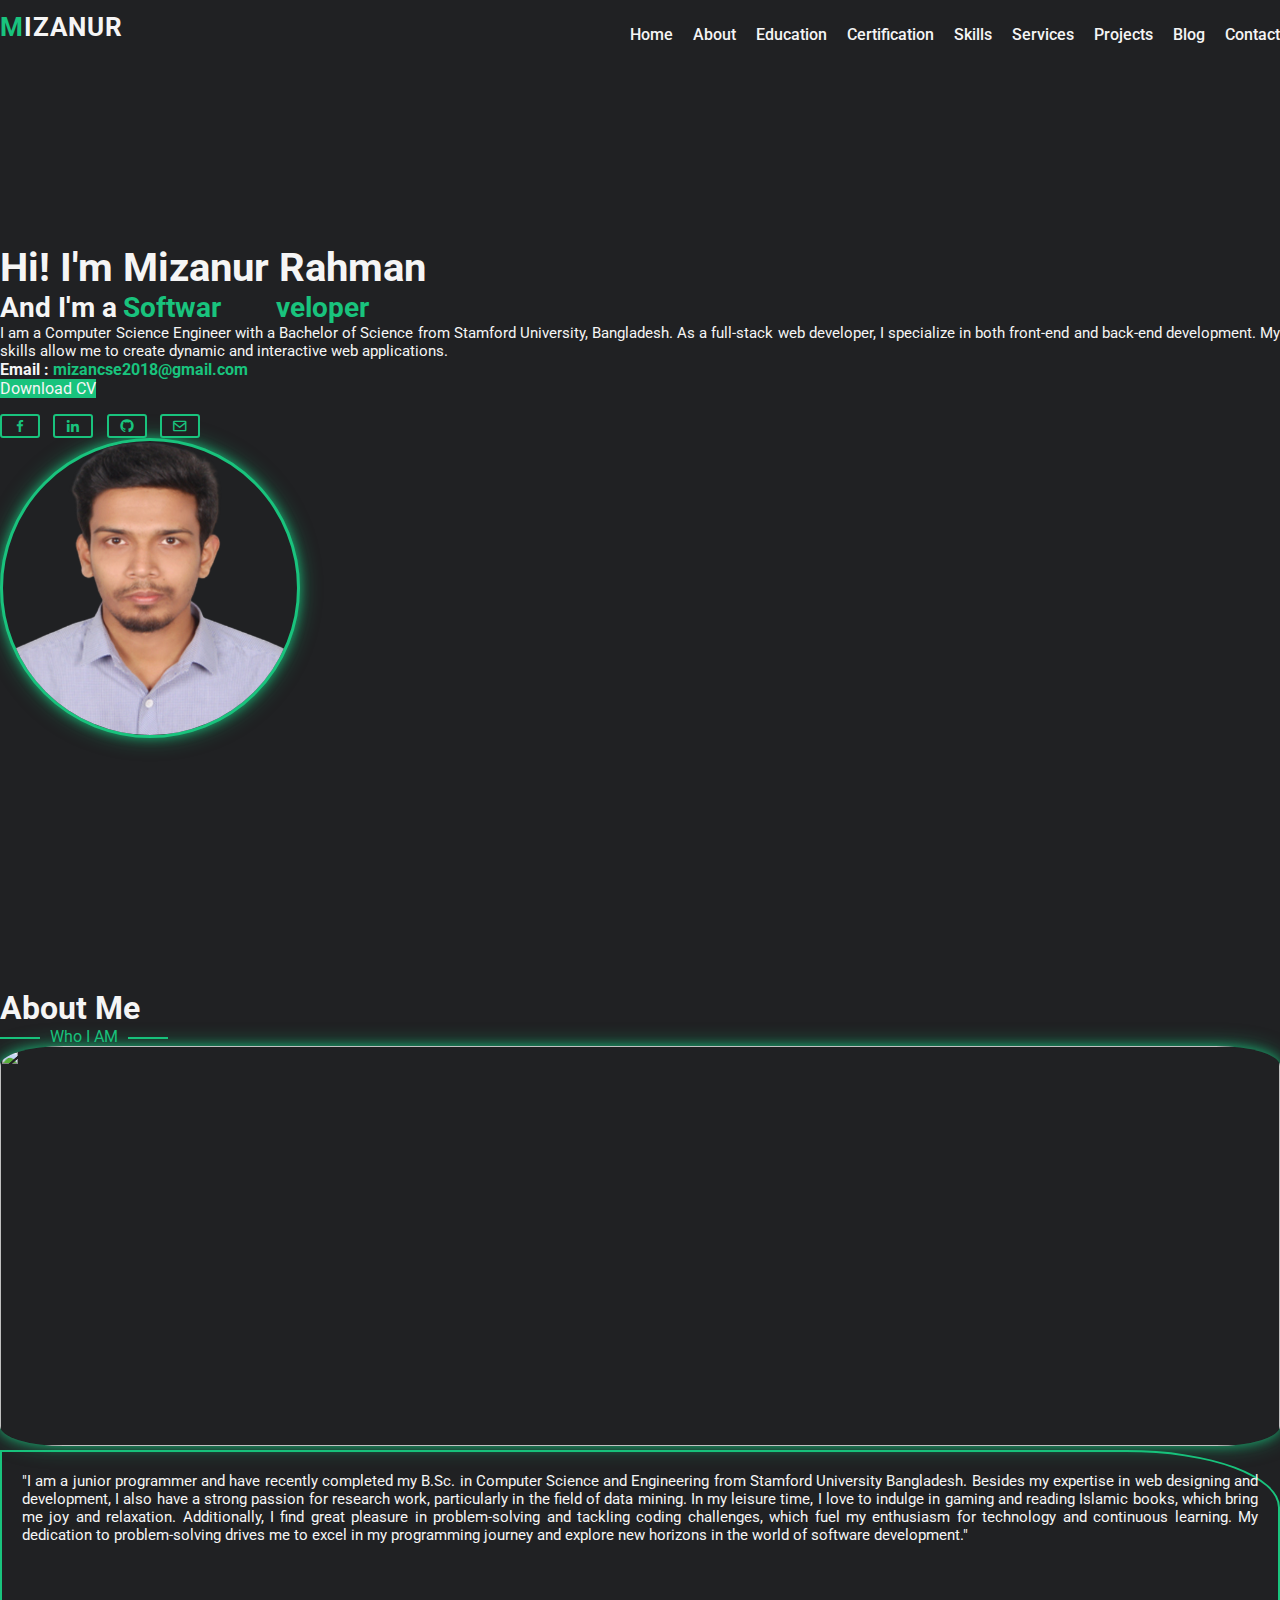
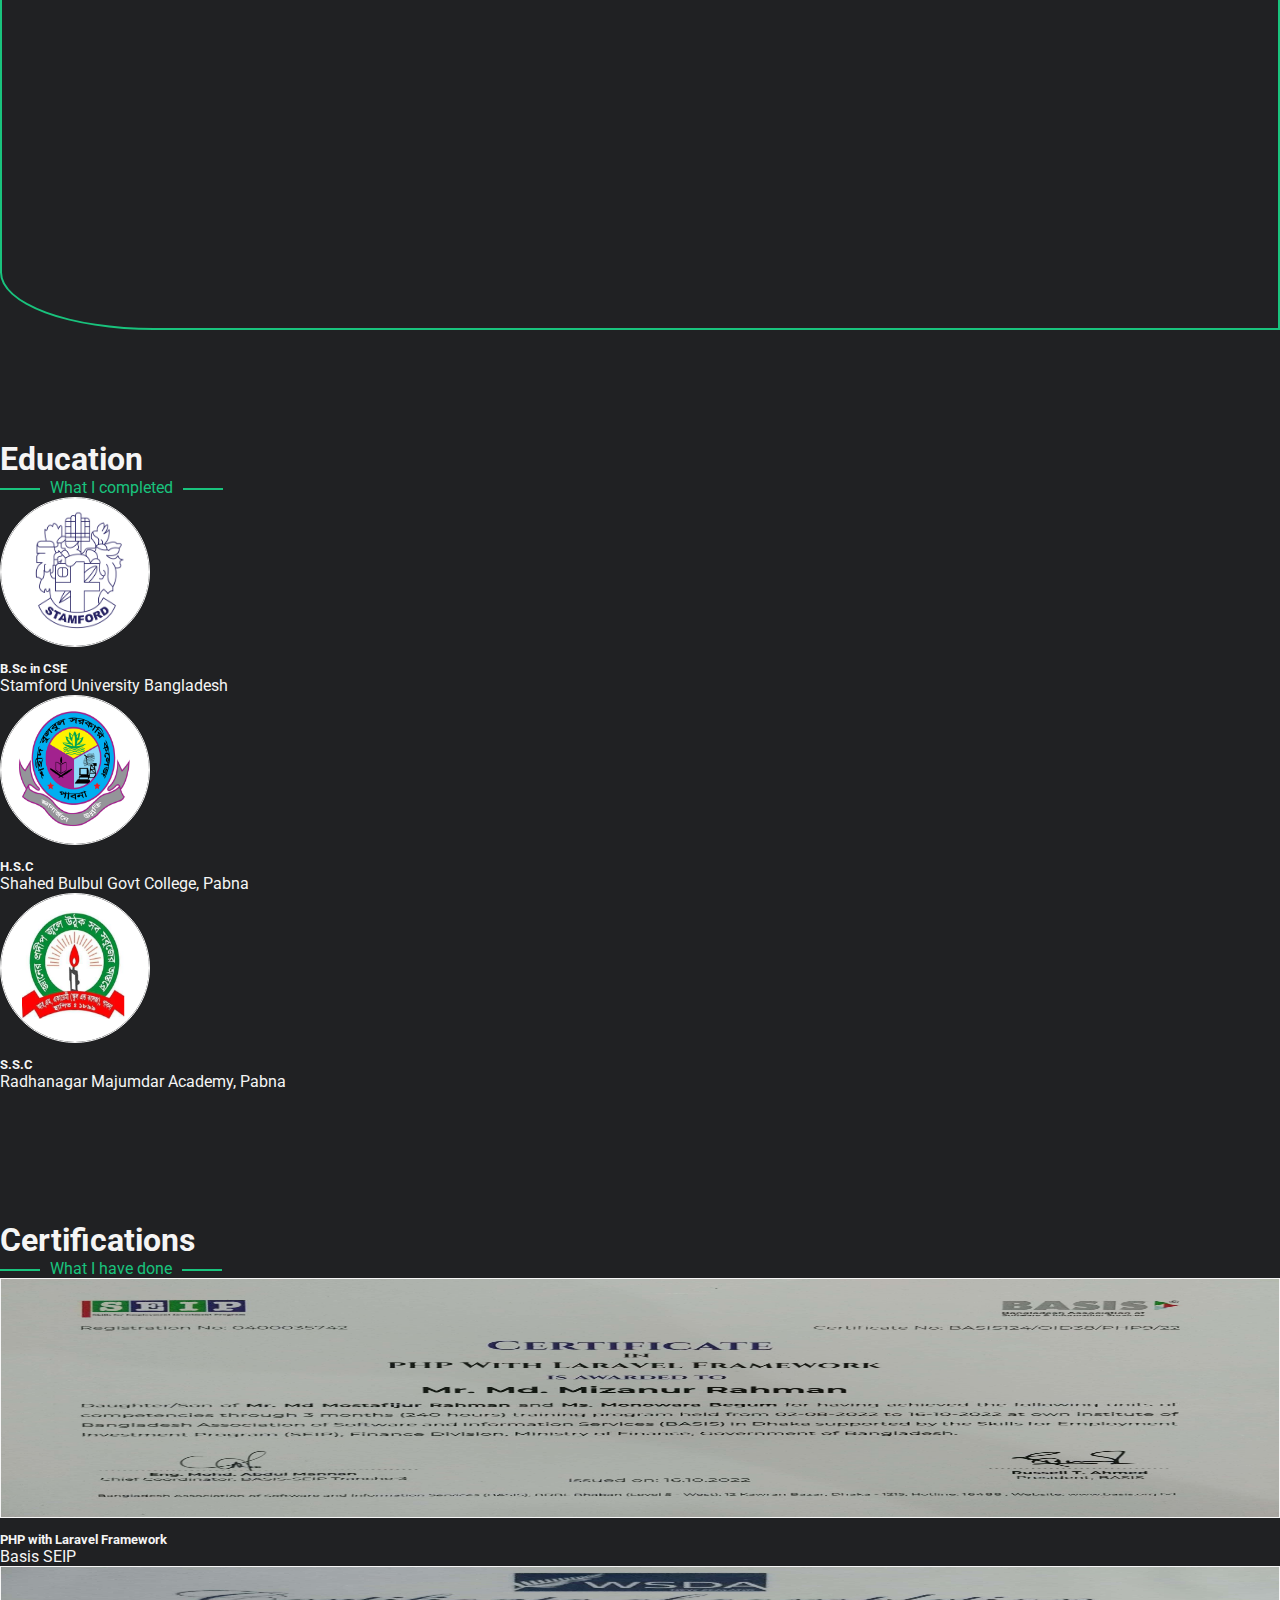
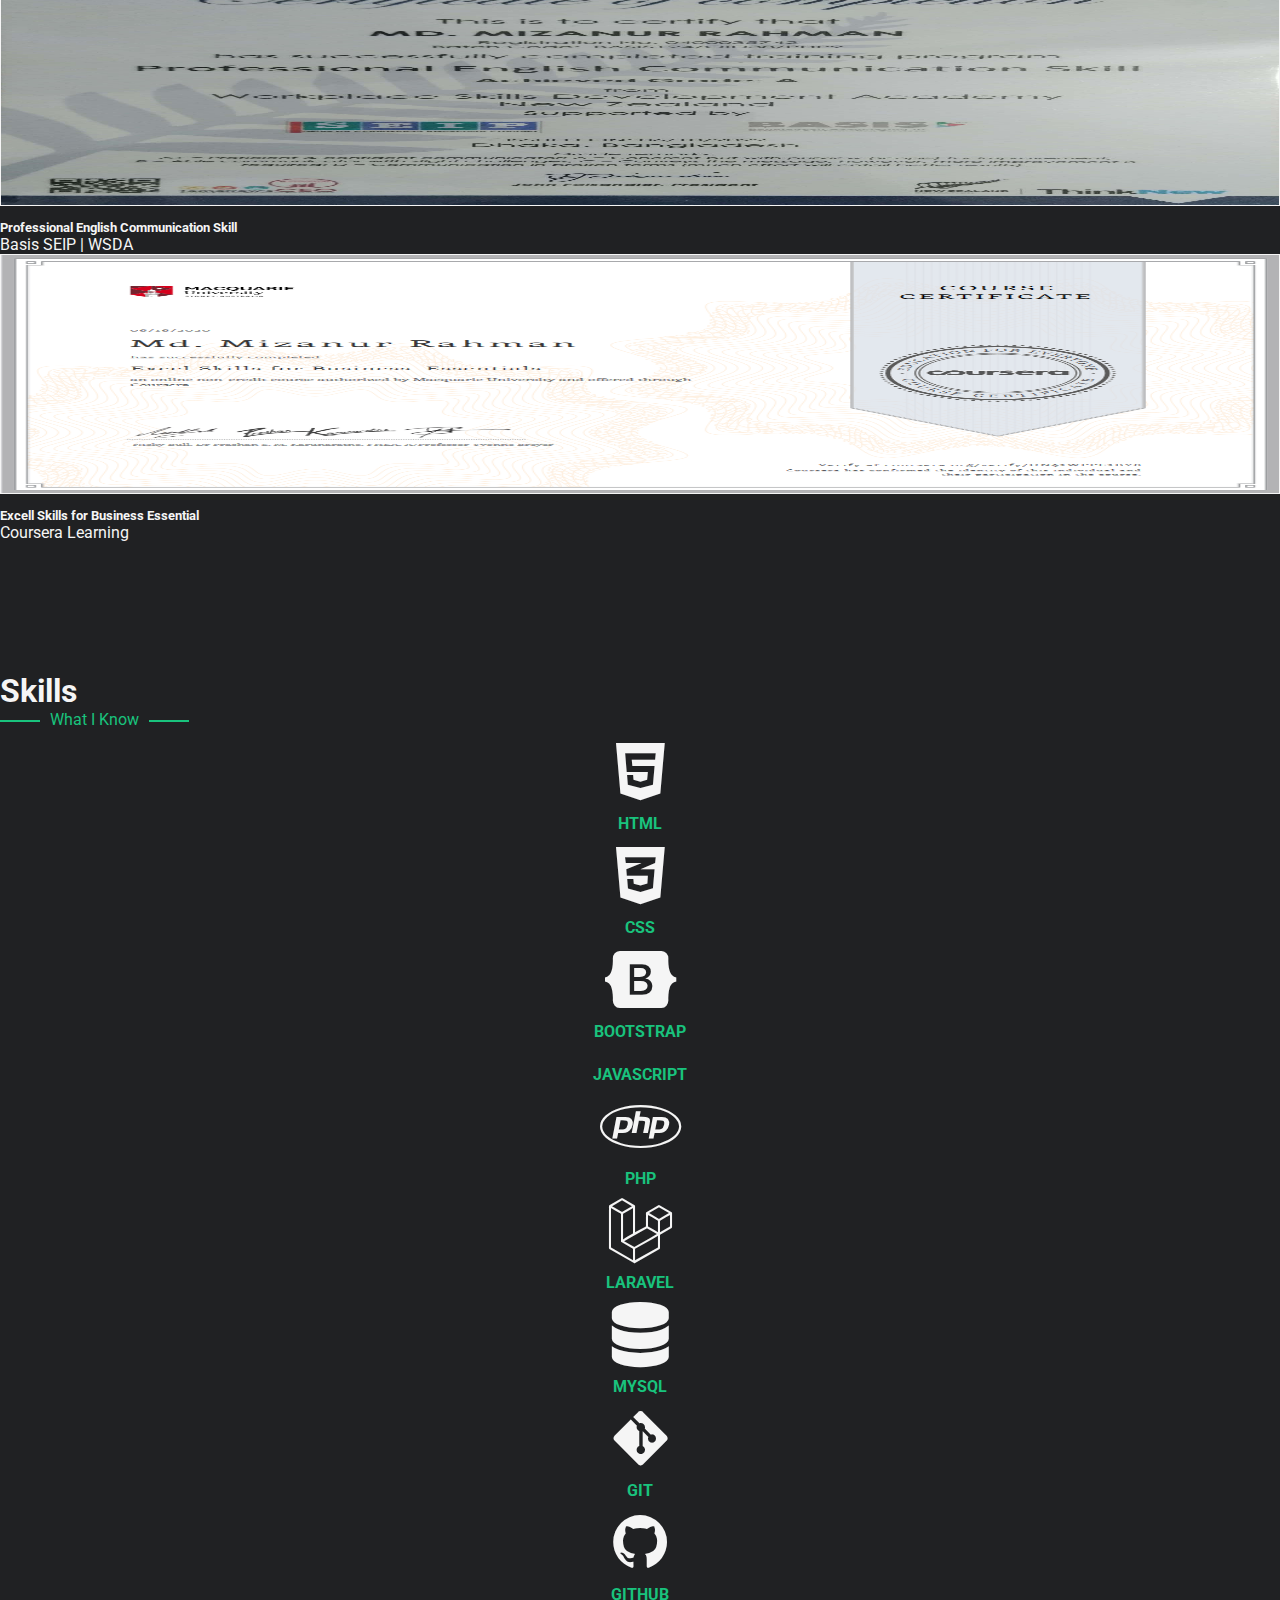
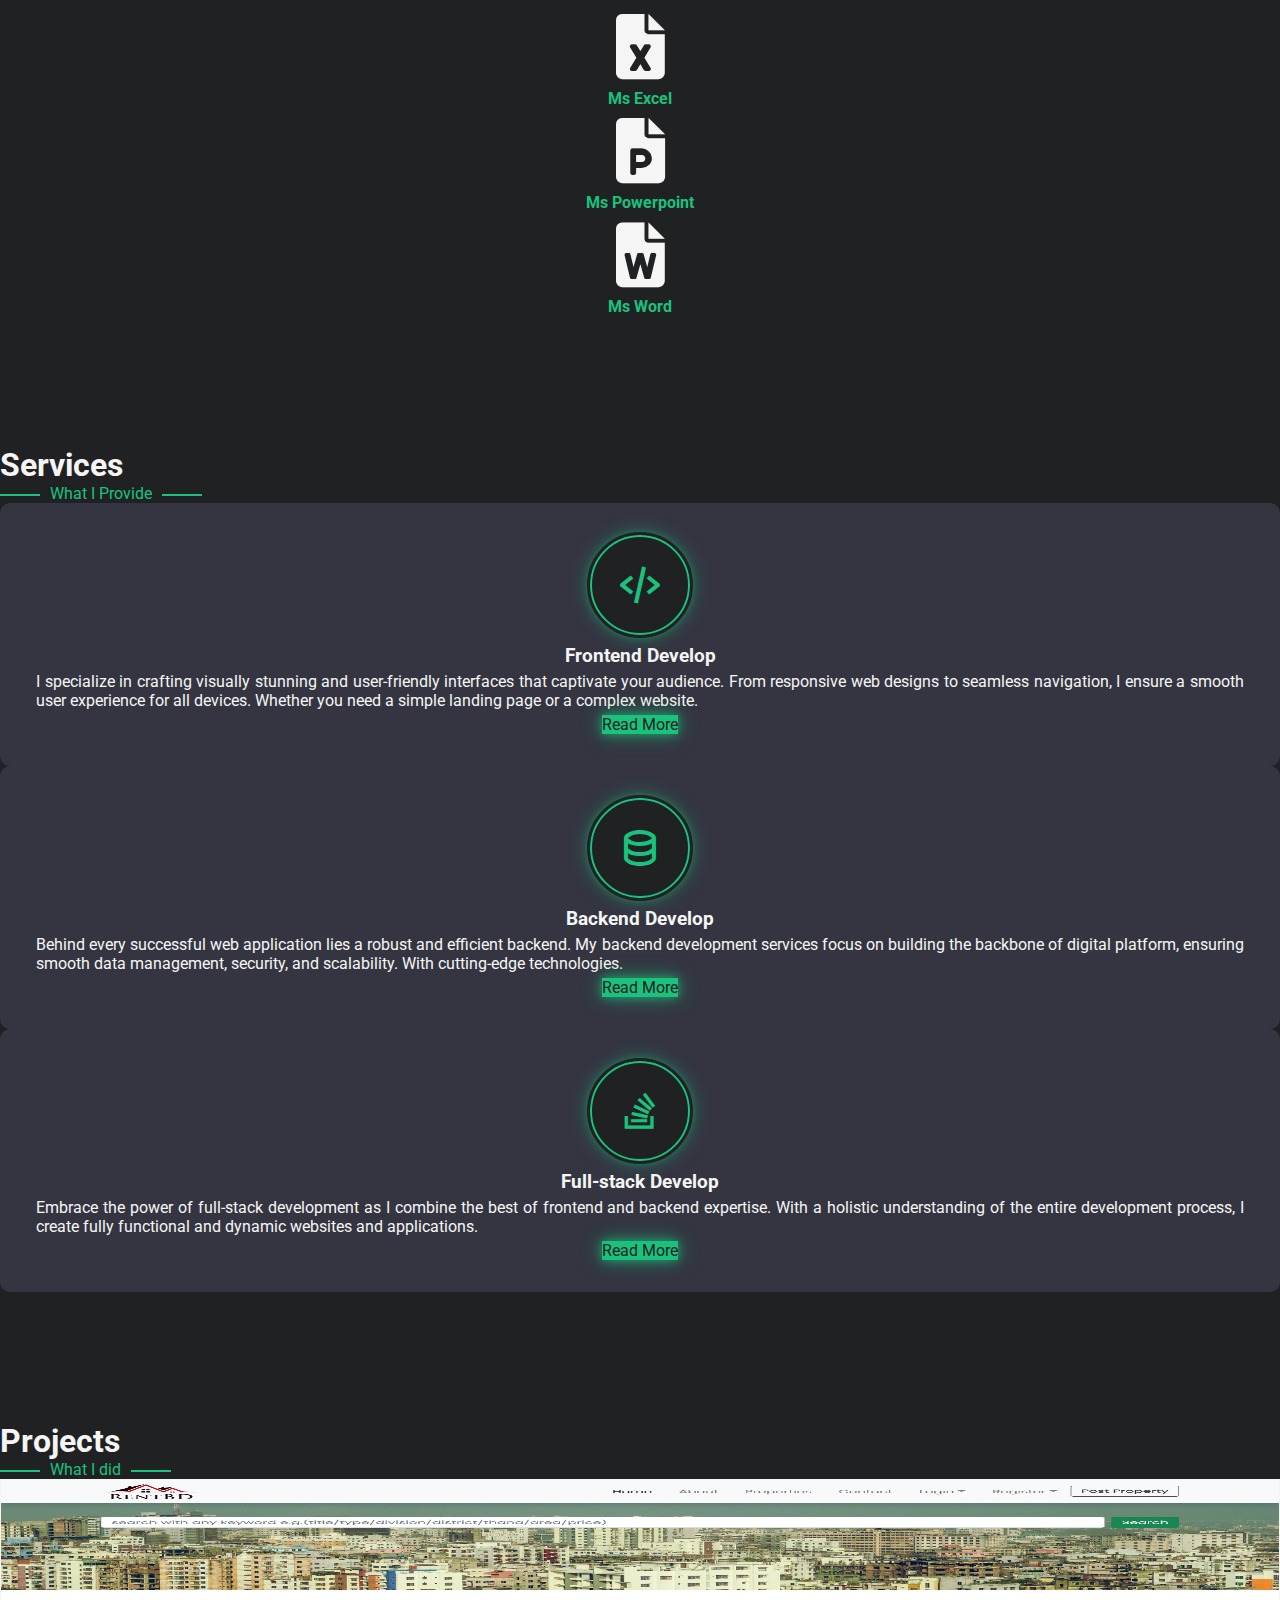
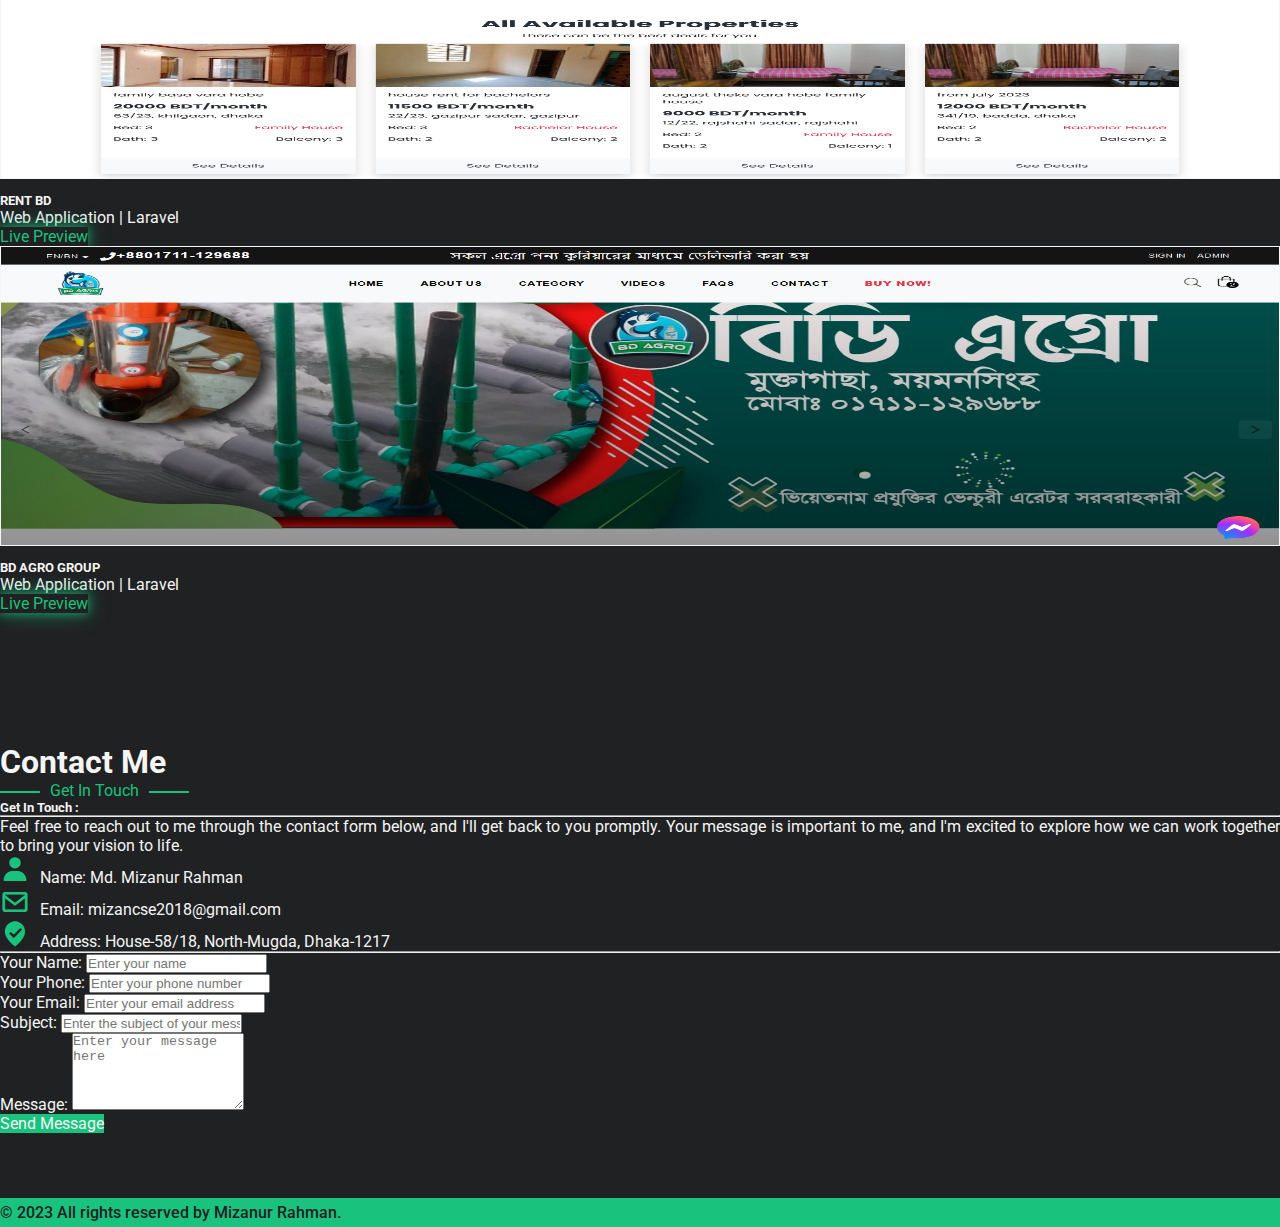
==== index.html @ 0840b070 "Add files via upload" ====
<!DOCTYPE html>
<html lang="en">
<head>
    <meta charset="UTF-8">
    <meta name="viewport" content="width=device-width, initial-scale=1.0">

    <title>Mizanur's Portfolio</title>
    <link rel="icon" type="image/png" href="assets/img/mizanicon.png">
    <link rel="stylesheet" href="https://unpkg.com/boxicons@2.1.4/css/boxicons.min.css">
    <link rel="stylesheet" href="https://cdnjs.cloudflare.com/ajax/libs/font-awesome/6.4.0/css/all.min.css" integrity="sha512-iecdLmaskl7CVkqkXNQ/ZH/XLlvWZOJyj7Yy7tcenmpD1ypASozpmT/E0iPtmFIB46ZmdtAc9eNBvH0H/ZpiBw==" crossorigin="anonymous" referrerpolicy="no-referrer" />
    <link rel="stylesheet" href="https://cdnjs.cloudflare.com/ajax/libs/font-awesome/6.0.0-beta3/css/all.min.css">
    <link rel="stylesheet" href="https://cdn.jsdelivr.net/npm/bootstrap@5.0.2/dist/css/bootstrap.min.css" integrity="sha384-EVSTQN3/azprG1Anm3QDgpJLIm9Nao0Yz1ztcQTwFspd3yD65VohhpuuCOmLASjC" crossorigin="anonymous">
    <link rel="stylesheet" href="assets/css/style.css">
</head>
<body>
<!-- header start -->
<section class="header sticky-top">
    <div class="container">
        <div class="menu">
            <a href="index.html">
                <div class="logo"><span>M</span>IZANUR</div>
            </a>
            <ul class="navlist">
                <li><a href="index.html">Home</a></li>
                <li><a href="#about">About</a></li>
                <li><a href="#education">Education</a></li>
                <li><a href="#certification">Certification</a></li>
                <li><a href="#skills">Skills</a></li>
                <li><a href="#services">Services</a></li>
                <li><a href="#projects">Projects</a></li>
                <li><a href="blog.html">Blog</a></li>
                <li><a href="#contact">Contact</a></li>
            </ul>
            <div id="menu-icon" class='bx bx-menu'></div>
        </div>
    </div>
</section>
<!-- header end -->
<!-- home start -->
<section id="home" class="home">
    <div class="container">
        <div class="row px-2">
            <div class="col-12 col-sm-12 col-md-7 col-lg-7 order-left d-flex justify-content-center">
                <div class="home-left">
                    <h1>Hi! I'm Mizanur Rahman</h1>
                    <div class="change-text">
                        <h3>And I'm a</h3>
                        <h3>
                            <span class="word">Fullstack&nbsp;Developer</span>
                            <span class="word">Software&nbsp;Engineer</span>
                        </h3>
                    </div>
                    <p>I am a Computer Science Engineer with a Bachelor of Science from Stamford University, Bangladesh. As a full-stack web developer, I specialize in both front-end and back-end development. My skills allow me to create dynamic and interactive web applications.</p>
                    <div class="email-info pb-2">
                        <h5>Email : <span>mizancse2018@gmail.com</span></h5>
                    </div>
                    <div class="btn-box">
                        <a href="https://drive.google.com/uc?export=download&id=1uHrapnmdfVC6tz0ky0jK3JPeS2cNIBzI" class="btn">Download CV</a>
                    </div>
                    <div class="social-icons">
                        <a href="https://www.facebook.com/mizancse2018" target="_blank"><i class='bx bxl-facebook'></i></a>
                        <a href="https://www.linkedin.com/in/mizancse2018" target="_blank"><i class='bx bxl-linkedin'></i></a>
                        <a href="https://github.com/mizancse2018" target="_blank"><i class='bx bxl-github'></i></a>
                        <a href="mailto:mizancse2018@gmail.com"><i class='bx bx-envelope'></i></a>
                    </div>
                </div>
            </div>
            <div class="col-12 col-sm-12 col-md-5 col-lg-5 order-right d-flex justify-content-center">
                <div class="home-right">
                    <div class="img-box">
                        <img src="assets/img/profile-img.png" alt="">
                    </div>
                </div>
            </div>
        </div>
    </div>
</section>
<!-- home end -->
<!-- about start -->
<section id="about" class="about">
    <div class="container">
        <div class="row px-2">
            <h1 class="text-center pt-5">About Me</h1>
            <span class="text-center pb-4">Who I AM</span>
            <div class="col-12 col-sm-12 col-md-5 col-lg-5 d-flex justify-content-center">
                <div class="about-left">
                    <div class="img-box">
                        <img src="assets/img/mizan.jpg" alt="">
                    </div>
                </div>
            </div>
            <div class="col-12 col-sm-12 col-md-7 col-lg-7 d-flex justify-content-center">
                <div class="about-right">
                    <p>"I am a junior programmer and have recently completed my B.Sc. in Computer Science and Engineering from Stamford University Bangladesh. Besides my expertise in web designing and development, I also have a strong passion for research work, particularly in the field of data mining. In my leisure time, I love to indulge in gaming and reading Islamic books, which bring me joy and relaxation. Additionally, I find great pleasure in problem-solving and tackling coding challenges, which fuel my enthusiasm for technology and continuous learning. My dedication to problem-solving drives me to excel in my programming journey and explore new horizons in the world of software development."</p>
                </div>
            </div>
        </div>
    </div>
</section>
<!-- about end -->
<!-- education start -->
<section id="education" class="education">
    <div class="container">
        <div class="row px-2">
            <h1 class="text-center pt-5">Education</h1>
            <span class="text-center pb-4">What I completed</span>
            <div class="col-12 col-sm-12 col-md-4 col-lg-4 text-center">
                <a href="#">
                    <img src="assets/img/stamford.png" alt="">
                </a>
                <div class="education-caption">
                    <h5>B.Sc in CSE</h5>
                        <p class="text-muted text-center">Stamford University Bangladesh</p>
                </div>
            </div>
            <div class="col-12 col-sm-12 col-md-4 col-lg-4 text-center">
                <a href="#">
                    <img src="assets/img/bulbul.jpg" alt="">
                </a>
                <div class="education-caption">
                    <h5>H.S.C</h5>
                        <p class="text-muted text-center">Shahed Bulbul Govt College, Pabna</p>
                </div>
            </div>
            <div class="col-12 col-sm-12 col-md-4 col-lg-4 text-center">
                <a href="#">
                    <img src="assets/img/rm.jpg" alt="">
                </a>
                <div class="education-caption">
                    <h5>S.S.C</h5>
                        <p class="text-muted text-center">Radhanagar Majumdar Academy, Pabna</p>
                </div>
            </div>
        </div>
    </div>
</section>
<!-- education end -->
<!-- certification start -->
<section id="certification" class="certification">
    <div class="container">
        <div class="row px-2">
            <h1 class="text-center pt-5">Certifications</h1>
            <span class="text-center pb-4">What I have done</span>
            <div class="col-12 col-sm-12 col-md-6 col-lg-4 text-center">
                <a href="">
                    <img src="assets/img/seip.jpg" alt="certificate-2">
                </a>
                <div class="certification-caption">
                    <h5>PHP with Laravel Framework</h5>
                    <p class="text-muted text-center">Basis SEIP</p>
                </div>
            </div>
            <div class="col-12 col-sm-12 col-md-6 col-lg-4 text-center">
                <a href="">
                    <img src="assets/img/wasda.jpg" alt="certificate-2">
                </a>
                <div class="certification-caption">
                    <h5>Professional English Communication Skill</h5>
                    <p class="text-muted text-center">Basis SEIP | WSDA</p>
                </div>
            </div>
            <div class="col-12 col-sm-12 col-md-6 col-lg-4 text-center">
                <a href="#">
                    <img src="assets/img/cer1.png" alt="">
                </a>
                <div class="certification-caption">
                    <h5>Excell Skills for Business Essential</h5>
                    <p class="text-muted text-center">Coursera Learning</p>
                </div>
            </div>
        </div>
    </div>
</section>
<!-- certification end -->
<!-- skills start -->
<section id="skills" class="skills">
    <div class="container">
        <div class="row px-2">
            <h1 class="text-center pt-5">Skills</h1>
            <span class="text-center pb-4">What I Know</span>
            <div class="col-6 col-sm-6 col-md-2 col-lg-2">
                <div class="skill-icons">
                    <i class="fa-brands fa-html5"></i>
                    <h5>HTML</h5>
                </div>
            </div>
            <div class="col-6 col-sm-6 col-md-2 col-lg-2">
                <div class="skill-icons">
                    <i class="fa-brands fa-css3-alt"></i>
                    <h5>CSS</h5>
                </div>
            </div>
            <div class="col-6 col-sm-6 col-md-2 col-lg-2">
                <div class="skill-icons">
                    <i class="fa-brands fa-bootstrap"></i>
                    <h5>BOOTSTRAP</h5>
                </div>
            </div>
            <div class="col-6 col-sm-6 col-md-2 col-lg-2">
                <div class="skill-icons">
                    <i class="fa-brands fa-square-js"></i>
                    <h5>JAVASCRIPT</h5>
                </div>
            </div>
            <div class="col-6 col-sm-6 col-md-2 col-lg-2">
                <div class="skill-icons">
                    <i class="fa-brands fa-php"></i>
                    <h5>PHP</h5>
                </div>
            </div>
            <div class="col-6 col-sm-6 col-md-2 col-lg-2">
                <div class="skill-icons">
                    <i class="fa-brands fa-laravel"></i>
                    <h5>LARAVEL</h5>
                </div>
            </div>
            <div class="col-6 col-sm-6 col-md-2 col-lg-2">
                <div class="skill-icons">
                    <i class="fa-solid fa-database"></i>
                    <h5>MYSQL</h5>
                </div>
            </div>
            <div class="col-6 col-sm-6 col-md-2 col-lg-2">
                <div class="skill-icons">
                    <i class='bx bxl-git'></i>
                    <h5>GIT</h5>
                </div>
            </div>
            <div class="col-6 col-sm-6 col-md-2 col-lg-2">
                <div class="skill-icons">
                    <i class='bx bxl-github'></i>
                    <h5>GITHUB</h5>
                </div>
            </div>
            <div class="col-6 col-sm-6 col-md-2 col-lg-2">
                <div class="skill-icons">
                    <i class='fa-solid fa-file-excel'></i>
                    <h5>Ms Excel</h5>
                </div>
            </div>
            <div class="col-6 col-sm-6 col-md-2 col-lg-2">
                <div class="skill-icons">
                    <i class='fa-solid fa-file-powerpoint'></i>
                    <h5>Ms Powerpoint</h5>
                </div>
            </div>
            <div class="col-6 col-sm-6 col-md-2 col-lg-2">
                <div class="skill-icons">
                    <i class='fa-solid fa-file-word'></i>
                    <h5>Ms Word</h5>
                </div>
            </div>
        </div>
    </div>
</section>
<!-- skills end -->
<!-- services start -->
<section id="services" class="services">
    <div class="container">
        <div class="row px-2">
            <h1 class="text-center pt-5">Services</h1>
            <span class="text-center pb-5">What I Provide</span>
            <div class="col-12 col-sm-6 col-md-6 col-lg-4">
                <div class="section-services pb-3">
                    <div class="section-box">
                        <i class='bx bx-code-alt services-icon'></i>
                        <h3>Frontend Develop</h3>
                        <p>I specialize in crafting visually stunning and user-friendly interfaces that captivate your audience. From responsive web designs to seamless navigation, I ensure a smooth user experience for all devices. Whether you need a simple landing page or a complex website.</p>
                        <div class="btn-box">
                            <a href="#" class="btn">Read More</a>
                        </div>
                    </div>
                </div>
            </div>
            <div class="col-12 col-sm-6 col-md-6 col-lg-4">
                <div class="section-services pb-3">
                    <div class="section-box">
                        <i class='bx bx-data services-icon'></i>
                        <h3>Backend Develop</h3>
                        <p>Behind every successful web application lies a robust and efficient backend. My backend development services focus on building the backbone of digital platform, ensuring smooth data management, security, and scalability. With cutting-edge technologies.</p>
                        <div class="btn-box">
                            <a href="#" class="btn">Read More</a>
                        </div>
                    </div>
                </div>
            </div>
            <div class="col-12 col-sm-6 col-md-6 col-lg-4">
                <div class="section-services pb-3">
                    <div class="section-box">
                        <i class='bx bxl-stack-overflow services-icon'></i>
                        <h3>Full-stack Develop</h3>
                        <p>Embrace the power of full-stack development as I combine the best of frontend and backend expertise. With a holistic understanding of the entire development process, I create fully functional and dynamic websites and applications.</p>
                        <div class="btn-box">
                            <a href="#" class="btn">Read More</a>
                        </div>
                    </div>
                </div>
            </div>
        </div>
    </div>
</section>
<!-- services end -->
<!-- projects start -->
<section id="projects" class="projects">
    <div class="container">
        <div class="row px-2">
            <h1 class="text-center pt-5">Projects</h1>
            <span class="text-center pb-5">What I did</span>
			<div class="col-12 col-sm-6 col-md-6 col-lg-4 pb-3">
                <a href="#">
                    <img src="assets/img/rent.png" alt="">
                </a>
                <div class="project-caption text-center">
                    <h5>RENT BD</h5>
                    <p class="text-muted text-center">Web Application | Laravel</p>
                    <div class="btn-box">
                        <a href="#" class="btn">Live Preview</a>
                    </div>
                </div>
            </div>
            <div class="col-12 col-sm-6 col-md-6 col-lg-4 pb-3">
                <a href="#">
                    <img src="assets/img/p1.png" alt="">
                </a>
                <div class="project-caption text-center">
                    <h5>BD AGRO GROUP</h5>
                    <p class="text-muted text-center">Web Application | Laravel</p>
                    <div class="btn-box">
                        <a href="https://bdagrogroup.com/" target="_blank" class="btn">Live Preview</a>
                    </div>
                </div>
            </div>
        </div>
    </div>
</section>
<!-- projects end -->
<!-- contact start -->
<section id="contact" class="contact">
    <div class="container">
        <div class="row px-2">
            <h1 class="text-center pt-5">Contact Me</h1>
            <span class="text-center pb-4">Get In Touch</span>
            <div class="col-12 col-sm-12 col-md-6 col-lg-6">
                <h5>Get In Touch :</h5>
                    <hr>
                    <p>Feel free to reach out to me through the contact form below, and I'll get back to you promptly. Your message is important to me, and I'm excited to explore how we can work together to bring your vision to life.</p>
                    <div class="contact-icons">
                        <div class="contact-box">
                            <p><i class='bx bxs-user'></i>Name: Md. Mizanur Rahman</p>
                            <p><i class='bx bx-envelope' ></i>Email: mizancse2018@gmail.com</p>
                            <p><i class='bx bxs-been-here'></i>Address: House-58/18, North-Mugda, Dhaka-1217</p>
                        </div>
                    </div>
                    <hr>
            </div>
            <div class="col-12 col-sm-12 col-md-6 col-lg-6">
                <form action="#" method="post" class="contact-form">
                    <div class="form-group">
                        <label for="name">Your Name:</label>
                        <input type="text" id="name" name="name" class="form-control" placeholder="Enter your name" required>
                    </div>
                    <div class="form-group">
                        <label for="phone">Your Phone:</label>
                        <input type="tel" id="phone" name="phone" class="form-control" placeholder="Enter your phone number" required>
                    </div>
                    <div class="form-group">
                        <label for="email">Your Email:</label>
                        <input type="email" id="email" name="email" class="form-control" placeholder="Enter your email address" required>
                    </div>
                    <div class="form-group">
                        <label for="subject">Subject:</label>
                        <input type="text" id="subject" name="subject" class="form-control" placeholder="Enter the subject of your message" required>
                    </div>
                    <div class="form-group">
                        <label for="message">Message:</label>
                        <textarea id="message" name="message" class="form-control" rows="5" placeholder="Enter your message here" required></textarea>
                    </div>
                    <div class="btn-box text-center pt-2">
                        <a href="#" class="btn form-control">Send Message</a>
                    </div>
                </form>
            </div>
        </div>
    </div>
</section>
<!-- contact end -->
<!-- footer start -->
<section class="footer text-center">
    <span>&copy; 2023 All rights reserved by Mizanur Rahman.</span>
</section>
<!-- footer end -->

<script src="https://cdn.jsdelivr.net/npm/bootstrap@5.0.2/dist/js/bootstrap.bundle.min.js" integrity="sha384-MrcW6ZMFYlzcLA8Nl+NtUVF0sA7MsXsP1UyJoMp4YLEuNSfAP+JcXn/tWtIaxVXM" crossorigin="anonymous"></script>
<script src="assets/js/script.js"></script>
</body>
</html>
---- assets/css/style.css ----
@import url('https://fonts.googleapis.com/css2?family=Roboto:ital,wght@0,100;0,300;0,400;0,500;0,700;0,900;1,100;1,300;1,400;1,500;1,700;1,900&display=swap');
* {
    padding: 0;
    margin: 0;
    box-sizing: border-box;
    list-style: none;
    scroll-behavior: smooth;
    text-decoration: none;
}
:root {
    --text-color:#f5f5f5;
    --hover-color:#19c37d;
    --second-hover-color:#81e3bb;
    --bg-color:#202123;
    --second-bg-color:#343541;
    --big-font:2.5rem;
    --normal-font:2rem;
    --medium-font:1.4rem;
    --small-font:0.7em;
    --noen-box-shadow:0 0 .5rem #19c37d;
    --text-shadow-color:rgba(25, 195, 125, 0.6);
    --h2-font:3rem;
}
/* For webkit-based browsers (Chrome, Safari) */
::-webkit-scrollbar {
    height: 0;
    width: 0.5rem;
}

::-webkit-scrollbar-track {
    background: var(--second-bg-color);
}

::-webkit-scrollbar-thumb {
    background: var(--hover-color);
    border-radius: 5rem;
}

* {
    scrollbar-color: var(--hover-color) var(--second-bg-color);
    scrollbar-width: thin;
}

body {
    font-family: 'Roboto', sans-serif;
    color: var(--text-color);
}
p {
    text-align: justify;
}
span {
    color: var(--hover-color);
}


/* header start */
.header {
    background-color: var(--bg-color);
    transition: background-color 0.3s ease;
}
.header .menu{
    display: flex;
    align-items: center;
    justify-content: space-between;
    width: 100%;
    padding-top: 10px;
}
.header ul {
    padding-top: 15px;
}
.header ul li a {
    font-size: 16px;
    text-decoration: none;
    color: var(--text-color);
}
.logo {
    font-size: 26px;
    font-weight: 700;
    letter-spacing: 1px;
}
.navlist {
    display: flex;
}
.navlist a {
    color: var(--text-color);
    font-weight: 500;
    padding:20px;
    color: inherit;
}
.navlist a:last-child {
    padding-right: 0;
}
.navlist a:hover {
    color: var(--hover-color);
    text-shadow: 0px 0px 10px var(--text-shadow-color),0px 0px 20px var(--text-shadow-color);
}
.header.sticky {
    background-color: var(--hover-color);
}
.header.sticky .logo span {
    color: var(--bg-color);
}
.header.sticky .navlist a:hover {
    color: var(--bg-color);
    text-shadow: 0px 0px 10px rgba(32, 33, 35, 0.3),0px 0px 20px rgba(32, 33, 359, 0.6);
}
.menu a {
    text-decoration: none;
    color: var(--text-color);
}
#menu-icon {
    font-size: 1.8rem;
    z-index: 10001;
    cursor: pointer;
    margin-left: 25px;
    background: var(--hover-color);
    border-radius: 1px;
    color: var(--second-bg-color);
    display: none;
}
/* header end */
/* home start */
.home {
    min-height: 100vh;
    padding-top: 200px;
    background-color: var(--bg-color);
}
.home .home-left h1 {
    font-size:var(--big-font);
    font-weight: 700 ;
}
.home .home-left .change-text {
    font-size: 1.5rem;
    font-weight: 600;
}
.home .home-left .change-text h3 {
    display: inline-flex;
    margin: 0;
    vertical-align: top;
}
.home .home-left .change-text h3 .word {
    position: absolute;
    display: flex;
    opacity: 0;
}
.home .home-left .change-text h3 .word .letter {
    transform-origin: center center 25px;
}
.home .home-left .change-text h3 .word .letter.out {
    transform: rotateX(90deg);
    transition: 0.4s cubic-bezier(0.6, 0, 0.7, 0.2);
}

.home .home-left .change-text h3 .word .letter.in {
    transition: 0.38s ease;
}
.home .home-left .change-text h3 .word .letter.behind {
    transform: rotateX(-90deg);
}
.home .home-right .img-box img {
    padding-top: 0;
    border-radius: 50%;
    border: 3px solid var(--hover-color);
    width: 300px;
    height: 300px;
    background-color: var(--bg-color);
    box-shadow: 0px 0px 10px var(--text-shadow-color),0px 0px 20px var(--text-shadow-color);
}
.btn-box a{
    background: var(--hover-color);
    color: var(--text-color);
}
.btn-box a:hover{
    color: var(--hover-color);
    background-color: var(--bg-color);
    box-shadow: 0px 0px 10px var(--text-shadow-color),0px 0px 20px var(--text-shadow-color);
}
.btn-out {
    background-color: var(--bg-color);
    border: 2px solid var(--hover-color);
    border-radius: 5px;
    padding: 10px 20px;
    display: inline-block;
}
.btn-out a{
    text-decoration: none;
    color: var(--hover-color);
}
.btn-out:hover {
    box-shadow: 0px 0px 10px var(--text-shadow-color),0px 0px 20px var(--text-shadow-color);
}
.email-info h5 {
    font-size: 16px;
}
.social-icons {
    padding-top: 1rem;
    display: flex;
    justify-content: space-between;
    width: 200px;
    height: 40px;
}
.social-icons a {
    display: inline-flex;
    text-decoration: none;
    width: 40px;
    height: 100%;
    justify-content: center;
    align-items: center;
    background: var(--bg-color);
    color: var(--hover-color);
    border: 2px solid var(--hover-color);
    transition: 0.6s;
    box-shadow: 0 0 0.3rem var(--noen-box-shadow);
    border-radius: 3px;
    position: relative;
    z-index: 1;
    overflow: hidden;
}
.social-icons a:hover {
    color: var(--bg-color);
}
.social-icons a::before {
    content: "";
    position: absolute;
    left: 0;
    top: 0;
    width: 0;
    height: 100%;
    background: var(--hover-color);
    transition: 0.6s;
    z-index: -1;
}
.social-icons a:hover::before {
    width: 100%;
}
/* home end */
/* about start */
.about {
    background-color: var(--bg-color);
    padding: 45px 0px;
    color: var(--text-color);
}
.about span::before,
.about span::after {
    content: " ";
    display: inline-block;
    width: 40px;
    height: 2px;
    background-color: var(--hover-color);
    vertical-align: middle;
}
.about span::before {
    margin-right: 10px;
}
.about span::after {
    margin-left: 10px;
}
.about .about-left .img-box img {
    width: 100%;
    height: 400px;
    border-radius: 5%;
    box-shadow: 0 0 10px rgba(0, 0, 0, 0.2);
    box-shadow: 0px 0px 10px var(--text-shadow-color),0px 0px 20px var(--text-shadow-color);
}
.about .about-right {
    height: 400px;
    border: 2px solid var(--hover-color);
    border-top-right-radius: 18%;
    border-bottom-left-radius: 18%;
    padding: 50px 40px ;
}
/* about end */

.skills {
    background-color: var(--bg-color);
    padding: 65px 0px;
    color: var(--text-color);
}
.skills span::before,
.skills span::after {
    content: " ";
    display: inline-block;
    width: 40px;
    height: 2px;
    background-color: var(--hover-color);
    vertical-align: middle;
}
.skills span::before {
    margin-right: 10px;
}
.skills span::after {
    margin-left: 10px;
}
.skills .skill-icons {
    text-align: center;
}
.skills .skill-icons h5 {
    font-size: 16px;
    color: var(--hover-color);
}
.skills .skill-icons i {
    font-size: 65px;
    color: var(--text-color);
    padding: 10px 0;
}
.services {
    background-color: var(--bg-color);
    padding: 65px 0px;
    color: var(--text-color);
}
.services .btn-box a{
    box-shadow: 0px 0px 10px var(--text-shadow-color),0px 0px 20px var(--text-shadow-color);
    color: var(--bg-color);
}
.services .btn-box a:hover{
    color: var(--text-color);
}
.services span::before,
.services span::after {
    content: " ";
    display: inline-block;
    width: 40px;
    height: 2px;
    background-color: var(--hover-color);
    vertical-align: middle;
}
.services span::before {
    margin-right: 10px;
}
.services span::after {
    margin-left: 10px;
}
.services .section-services {
    display: flex;
    justify-content: center;
    gap: 2rem;
}

.services .section-box {
    flex: 1 1 18rem;
    padding: 2rem 1rem;
    text-align: center;
    background: var(--second-bg-color);
    transition: transform 0.4s;
    border-radius: 10px;
    display: flex;
    flex-direction: column;
    justify-content: center;
    align-items: center;
}
.services .section-box:hover {
    transform: translateY(-0.7rem);
}
.services .section-box p {
    padding: 5px 20px;
}
.services .section-box h3 {
    padding-top: 10px;
}
.services .services-icon {
    width: 100px;
    height: 100px;
    border: 2px solid var(--hover-color);
    padding: 2rem;
    background: var(--bg-color);
    display: flex;
    align-items: center;
    justify-content: center;
    font-size: 3rem;
    border-radius: 50%;
    position: relative;
    color: var(--hover-color);
    box-shadow: 0px 0px 10px var(--text-shadow-color), 0px 0px 20px var(--text-shadow-color);
    outline: 3px solid var(--bg-color);
}
.projects {
    background-color: var(--bg-color);
    padding: 65px 0px;
    color: var(--text-color);
}
.projects span::before,
.projects span::after {
    content: " ";
    display: inline-block;
    width: 40px;
    height: 2px;
    background-color: var(--hover-color);
    vertical-align: middle;
}
.projects span::before {
    margin-right: 10px;
}
.projects span::after {
    margin-left: 10px;
}
.projects .btn-box a{
    color: var(--hover-color);
    background-color: var(--bg-color);
    box-shadow: 0px 0px 10px var(--text-shadow-color),0px 0px 20px var(--text-shadow-color);
}
.projects img {
    width: 100%;
    height: 300px;
    border: 1px solid var(--text-color);
}
.projects .project-caption h5 {
    padding-top:10px;
}
.education {
    background-color: var(--bg-color);
    padding: 65px 0px;
    color: var(--text-color);
}
.education span::before,
.education span::after {
    content: " ";
    display: inline-block;
    width: 40px;
    height: 2px;
    background-color: var(--hover-color);
    vertical-align: middle;
}
.education {
    background-color: var(--bg-color);
    padding: 65px 0px;
    color: var(--text-color);
}
.education span::before,
.education span::after {
    content: " ";
    display: inline-block;
    width: 40px;
    height: 2px;
    background-color: var(--hover-color);
    vertical-align: middle;
}
.education span::before {
    margin-right: 10px;
}
.education span::after {
    margin-left: 10px;
}
.education img {
    width: 150px;
    height: 150px;
    border-radius: 50%;
    border: 1px solid var(--text-color);
}
.education .education-caption h5 {
    padding-top:10px;
}

.certification {
    background-color: var(--bg-color);
    padding: 65px 0px;
    color: var(--text-color);
}
.certification span::before,
.certification span::after {
    content: " ";
    display: inline-block;
    width: 40px;
    height: 2px;
    background-color: var(--hover-color);
    vertical-align: middle;
}
.certification span::before {
    margin-right: 10px;
}
.certification span::after {
    margin-left: 10px;
}
.certification .btn-box a{
    color: var(--hover-color);
    background-color: var(--bg-color);
    box-shadow: 0px 0px 10px var(--text-shadow-color),0px 0px 20px var(--text-shadow-color);
}
.certification img {
    width: 100%;
    height: 300px;
    border: 1px solid var(--text-color);
}
.certification .certification-caption h5 {
    padding-top:10px;
}
.contact {
    background-color: var(--bg-color);
    padding: 65px 0px;
    color: var(--text-color);
}
.contact span::before,
.contact span::after {
    content: " ";
    display: inline-block;
    width: 40px;
    height: 2px;
    background-color: var(--hover-color);
    vertical-align: middle;
}
.contact span::before {
    margin-right: 10px;
}
.contact span::after {
    margin-left: 10px;
}
.contact-icons i {
    font-size: 30px;
    color: var(--hover-color);
    padding-right: 10px;
}
.footer {
    background-color: var(--hover-color);
    padding: 5px 0;
}
.footer span {
    color: var(--bg-color);
    font-weight: 500;
}

/* Mobile devices (up to 768px width) */
@media (max-width: 768px) {
    /* nav */
    #menu-icon {
        display: block;
        transition: all 0.4s ease;
    }
    #menu-icon.bx-x {
        transform: rotate(-180deg);
    }
    .navlist {
        display: flex;
        position: absolute;
        top: -1000px;
        right: 0;
        left: 0;
        flex-direction: column;
        background: var(--hover-color);
        text-align: left;
        padding: 0 5%;
        transition: all 0.45s ease;
        width: 50%;
    }
    .navlist a {
        display: block;
        padding-bottom: 1rem;
        font-size: 1rem;
    }
    .navlist a:hover {
        color: var(--bg-color);
    }
    .header.sticky .navlist a:hover {
        color: var(--bg-color);
    }
    .navlist.open {
        top: 100%;
    }
    /* home start */
    .home {
        min-height: 100vh;
        padding-top: 50px;
        background-color: var(--bg-color);
    }
    .home .order-left {
        order: 2;
    }
    .home .order-right {
        order: 1;
    }
    .home .home-left h1 {
        padding-top: 20px;
        font-size:var(--medium-font);
        font-weight: 700 ;
    }
    .home .home-left p {
        font-size:12px;
    }
    .home .home-left .email-info h5 {
        font-size: 15px;
    }
    .home .home-left .change-text h3 {
        font-size:var(--small-font);
        display: inline-flex;
        margin: 0;
        vertical-align: top;
    }
    .home .home-right .img-box img {
        padding-top: 0;
        border-radius: 50%;
        border: 3px solid var(--hover-color);
        width: 200px;
        height: 200px;
        background-color: var(--bg-color);
        box-shadow: 0px 0px 10px var(--text-shadow-color),0px 0px 20px var(--text-shadow-color);
    }
    /* home end */
    /* about start */
    .about {
        background-color: var(--bg-color);
        padding: 20px 0px;
        color: var(--text-color);
    }
    .about span::before,
    .about span::after {
        content: " ";
        display: inline-block;
        width: 40px;
        height: 2px;
        background-color: var(--hover-color);
        vertical-align: middle;
    }
    .about span::before {
        margin-right: 10px;
    }
    .about span::after {
        margin-left: 10px;
    }
    .about .about-left {
        padding-bottom: 20px;
    }
    .about .about-left .img-box img {
        width: 100%;
        height: 100%;
        border-radius: 5%;
        box-shadow: 0 0 10px rgba(0, 0, 0, 0.2);
        box-shadow: 0px 0px 10px var(--text-shadow-color),0px 0px 20px var(--text-shadow-color);
    }
    .about .about-right {
        height: 300px;
        border: 2px solid var(--hover-color);
        border-top-right-radius: 10%;
        border-bottom-left-radius: 10%;
        padding: 10px 10px ;
    }
    .about .about-right p {
        font-size: 12px;
    }
    /* about end */
    /* skills start */
    .skills {
        padding: 20px 0px;
    }
    /* skills end */
    /* education start */
    .education {
        padding: 20px 0px;
    }
    .education .education-caption h5{
        font-size: 15px;
    }
    /* education end */
    /* certification start */
    .certification {
        padding: 20px 0px;
    }
    .certification img {
        width: 100%;
        height: 240px;
    }
    .certification .certification-caption h5 {
        font-size: 15px;
    }
    /* certification end */
    /*services start*/
    .services {
        background-color: var(--bg-color);
        padding: 20px 0px;
        color: var(--text-color);
    }
    /*services end*/
    /*projects start*/
    .projects {
        background-color: var(--bg-color);
        padding: 20px 0px;
        color: var(--text-color);
    }
    /*projects end*/

    /* contact start */
    .contact {
        padding: 20px 0px;
    }
    .contact p {
        font-size: 12px;
    }
    .contact h5 {
        font-size: 15px;
    }
    .contact .contact-icons i {
        font-size: 15px;
    }
    .contact .contact-box {
        font-size: 12px;
    }
    /* contact end */
    /* footer */
    .footer {
        font-size: 12px;
    }

}

/* Tablet devices (768px to 991px width) */
@media (min-width: 769px) and (max-width: 991px) {

    .home .home-left p {
        font-size: 15px;
    }
    .home .home-right .img-box img {
        padding-top: 0;
        border-radius: 50%;
        border: 3px solid var(--hover-color);
        width: 200px;
        height: 200px;
    }
    .about .about-right {
        height: 680px;
        border: 2px solid var(--hover-color);
        border-top-right-radius: 12%;
        border-bottom-left-radius: 12%;
        padding: 20px 20px ;
    }
    .about .about-right p {
        font-size: 15px;
    }
    .certification img {
        width: 100%;
        height: 240px;
    }

}
@media (min-width: 992px) and (max-width: 1399px) {
    .home .home-left p {
        font-size: 15px;
    }
    .home .home-right .img-box img {
        padding-top: 0;
        border-radius: 50%;
        border: 3px solid var(--hover-color);
        width: 300px;
        height: 300px;
    }
    .about .about-right {
        height: 480px;
        border: 2px solid var(--hover-color);
        border-top-right-radius: 12%;
        border-bottom-left-radius: 12%;
        padding: 20px 20px ;
    }
    .about .about-right p {
        font-size: 15px;
    }
    .certification img {
        width: 100%;
        height: 240px;
    }
}
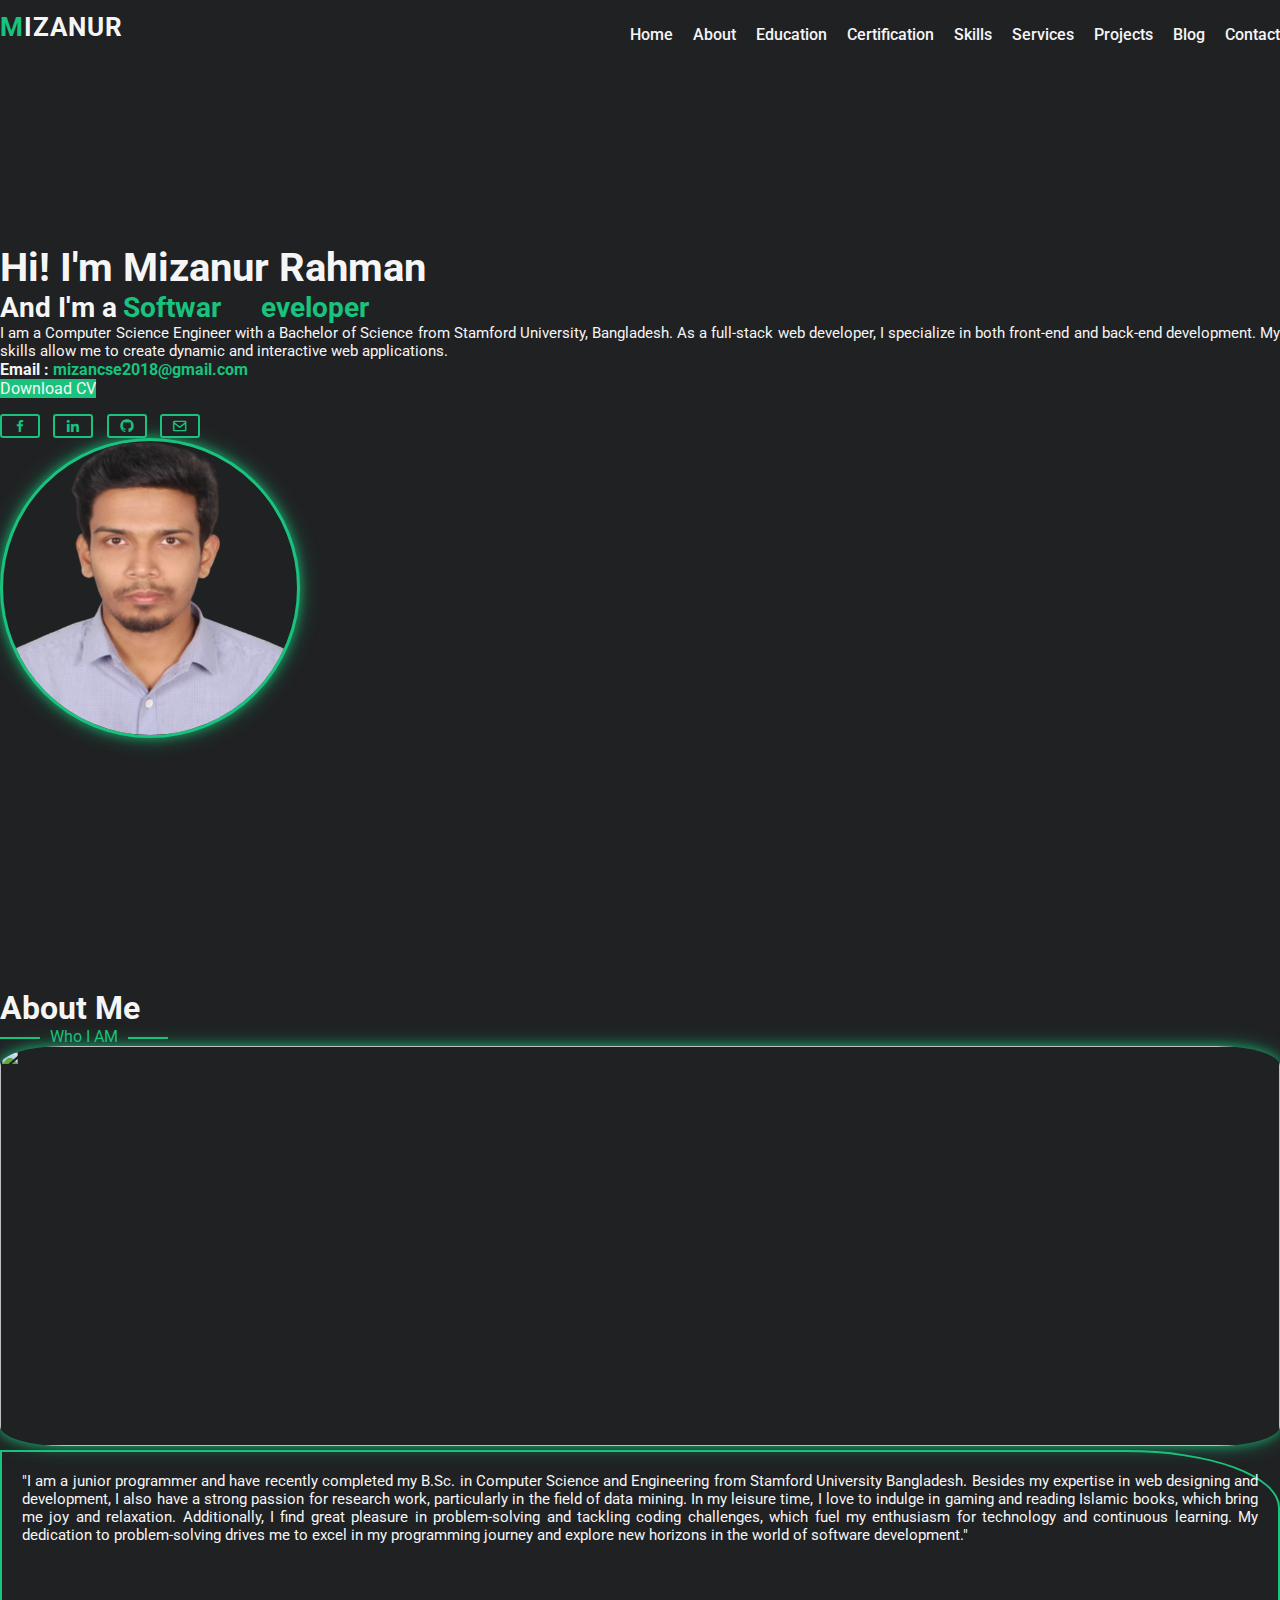
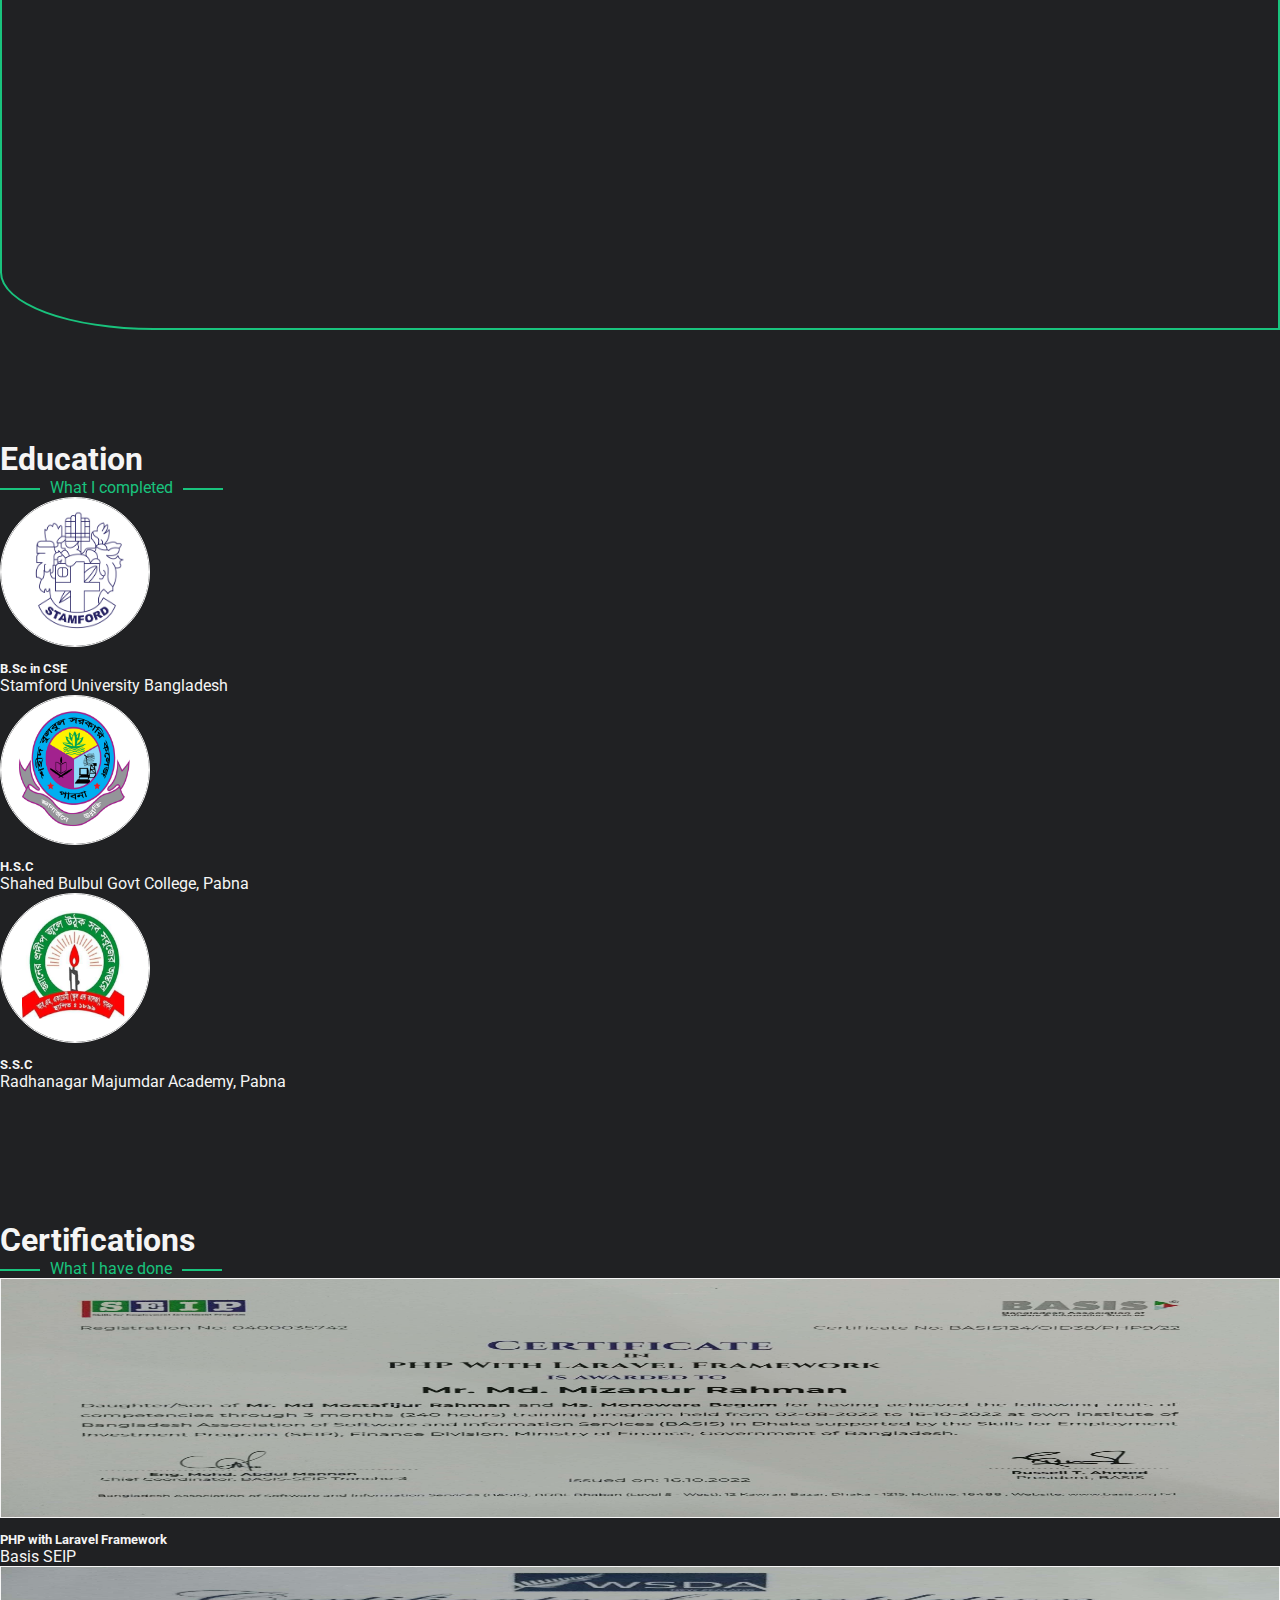
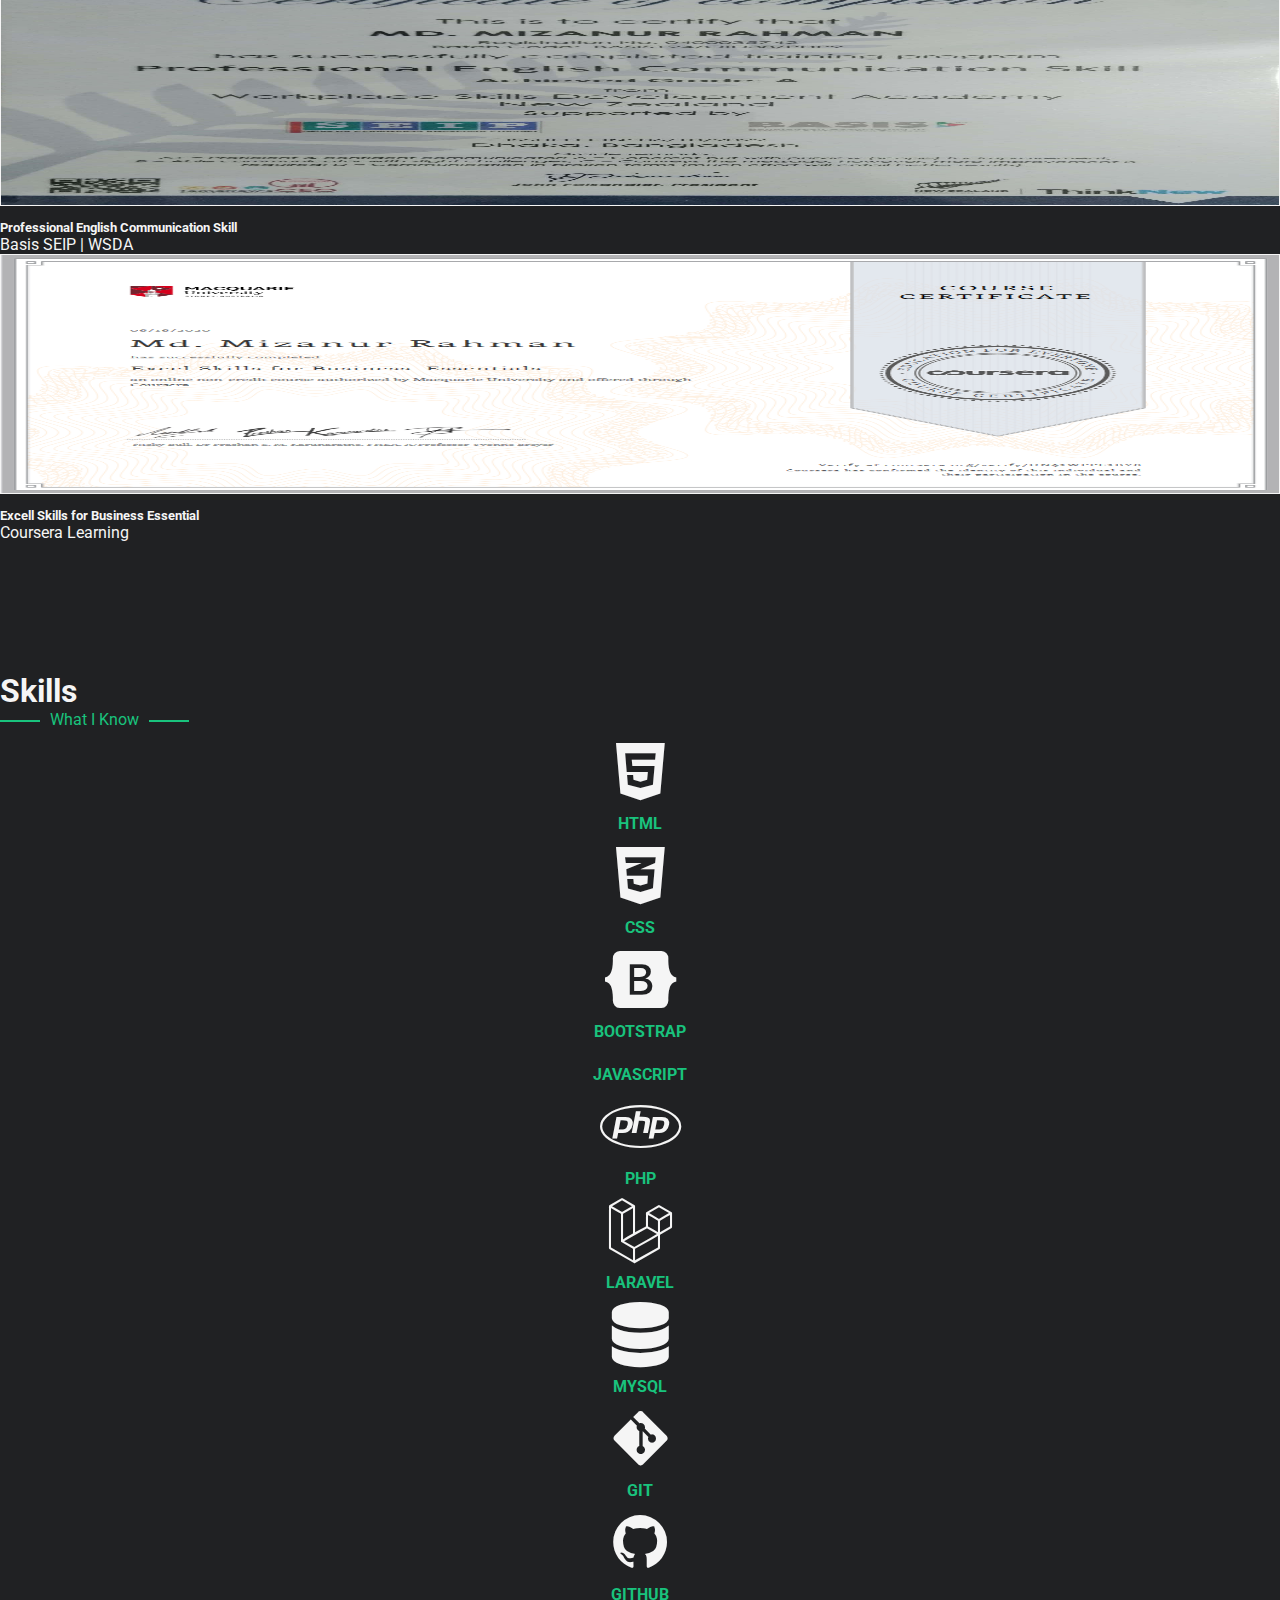
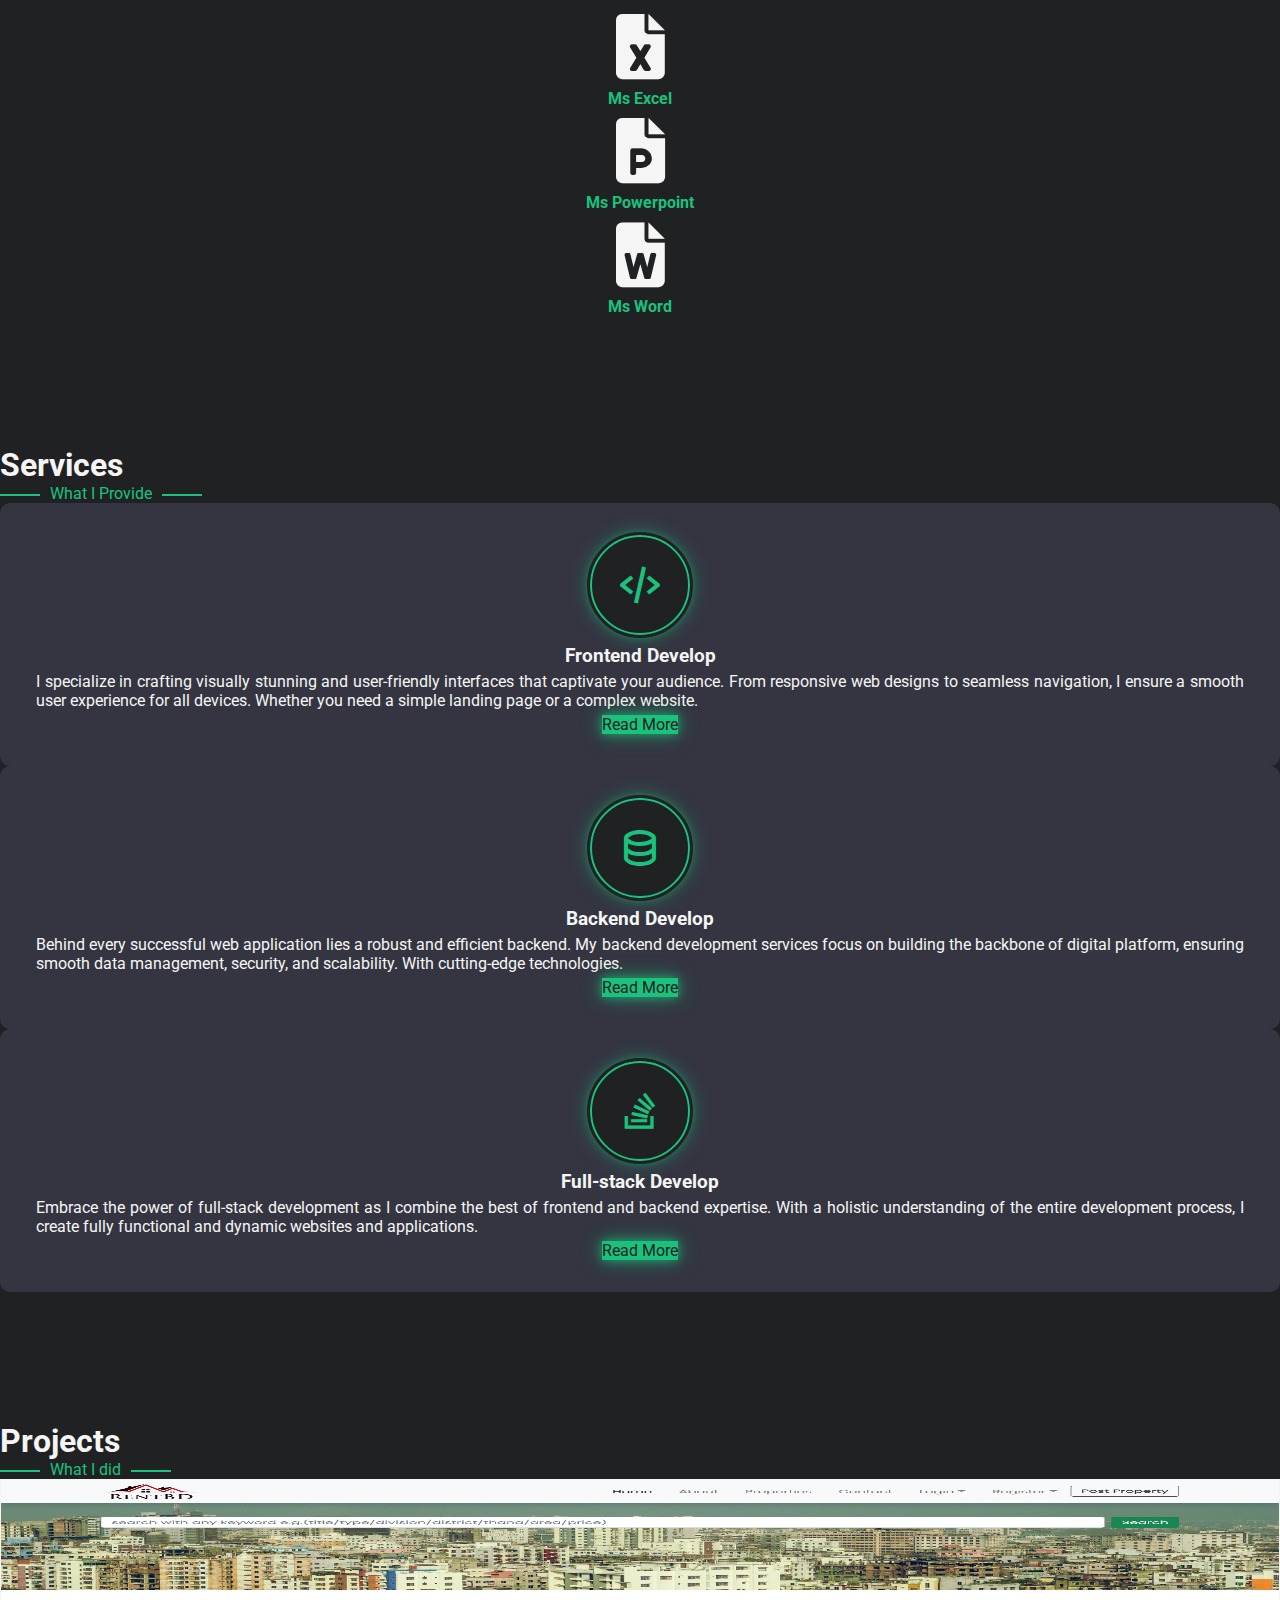
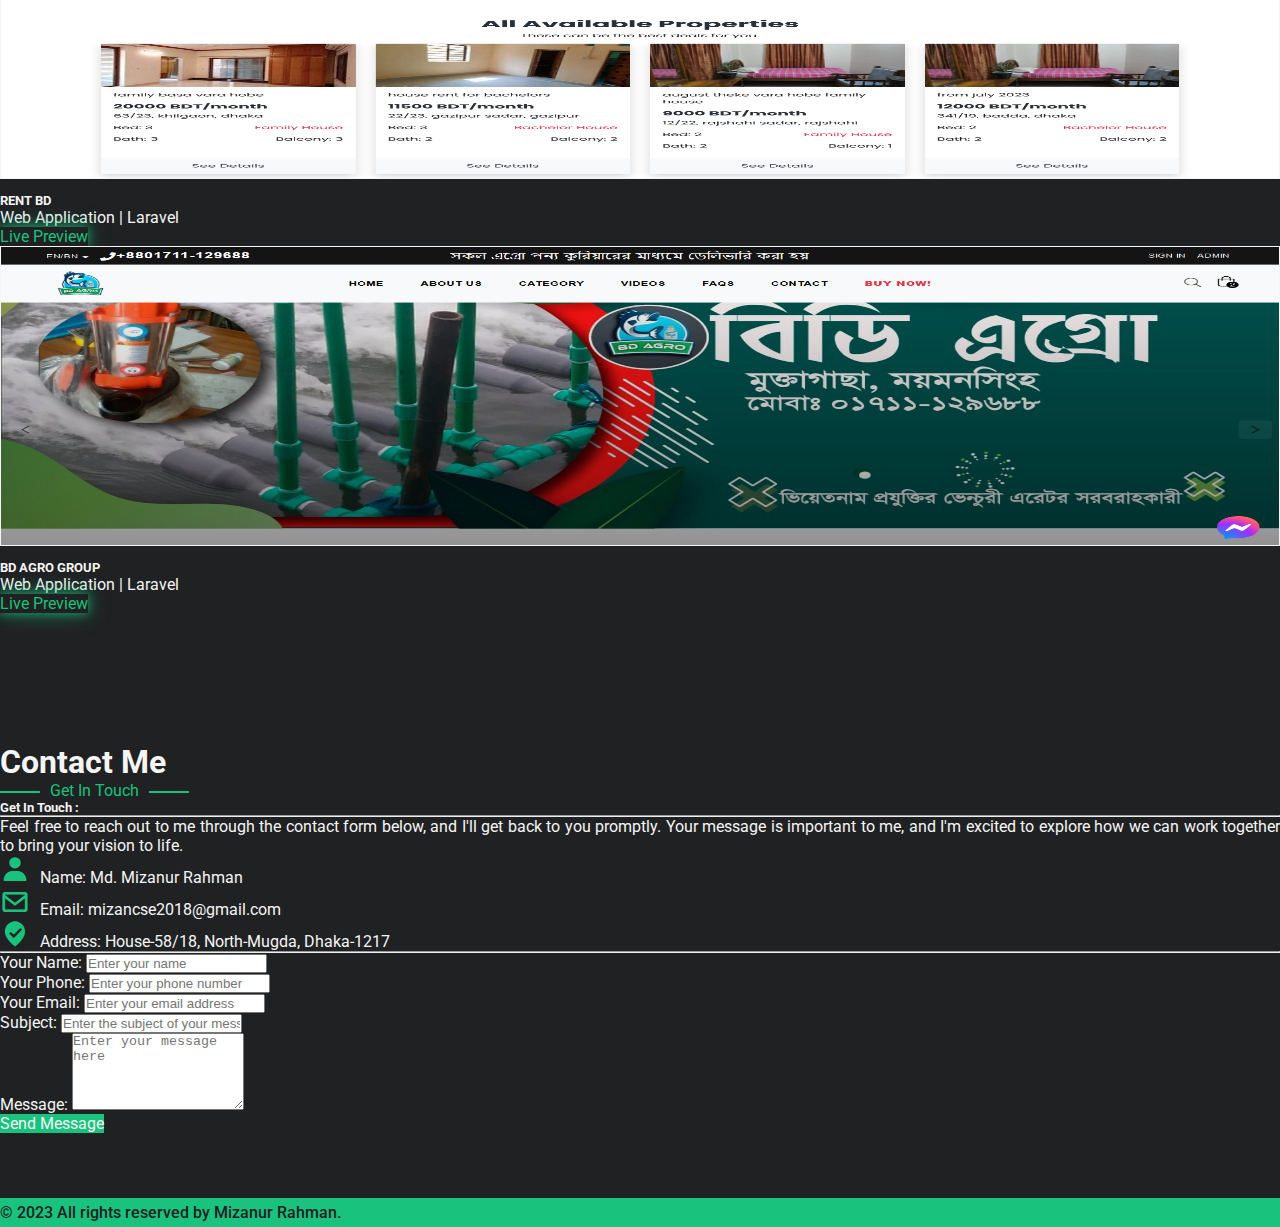
==== commit be2b45d9: "Update index.html" ====
--- a/index.html
+++ b/index.html
@@ -314,7 +314,7 @@
                     <h5>RENT BD</h5>
                     <p class="text-muted text-center">Web Application | Laravel</p>
                     <div class="btn-box">
-                        <a href="#" class="btn">Live Preview</a>
+                        <a href="https://mizancse2018.github.io/rentbd/" class="btn">Live Preview</a>
                     </div>
                 </div>
             </div>
@@ -393,4 +393,4 @@
 <script src="https://cdn.jsdelivr.net/npm/bootstrap@5.0.2/dist/js/bootstrap.bundle.min.js" integrity="sha384-MrcW6ZMFYlzcLA8Nl+NtUVF0sA7MsXsP1UyJoMp4YLEuNSfAP+JcXn/tWtIaxVXM" crossorigin="anonymous"></script>
 <script src="assets/js/script.js"></script>
 </body>
-</html>+</html>
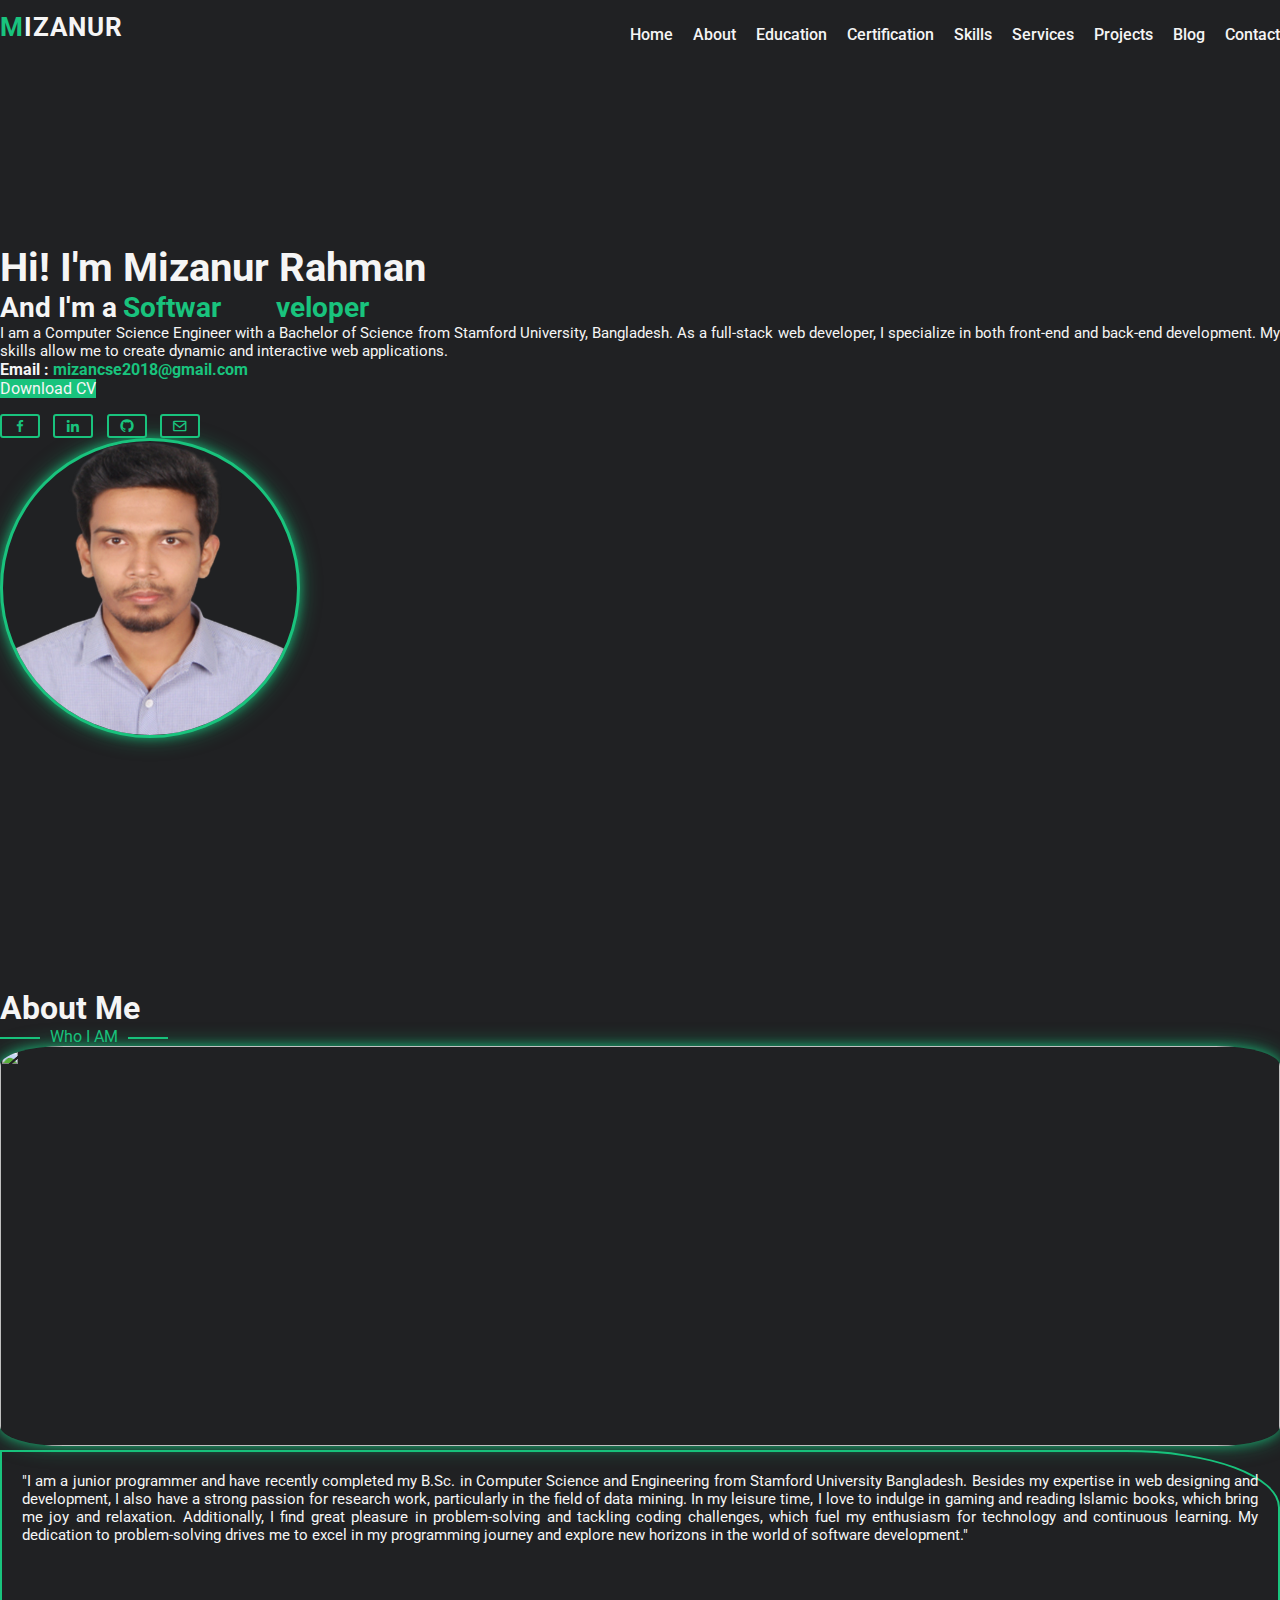
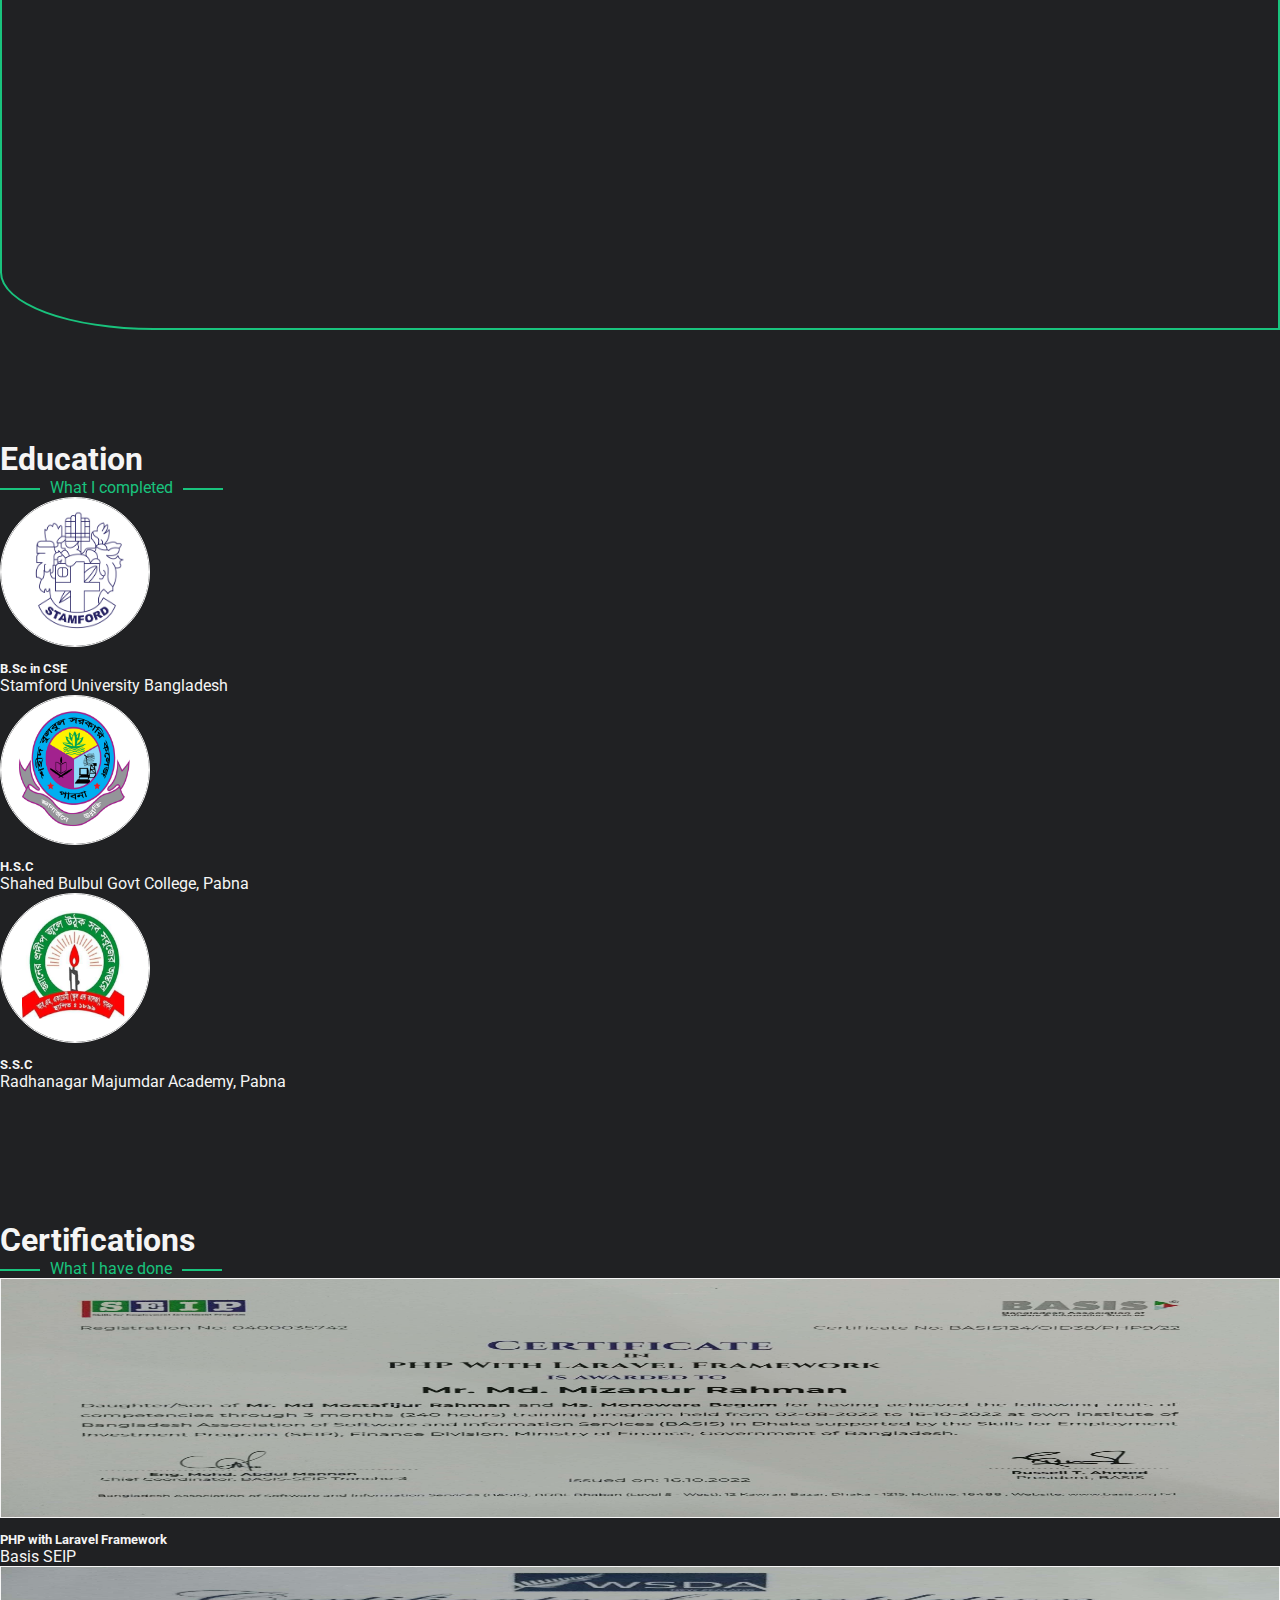
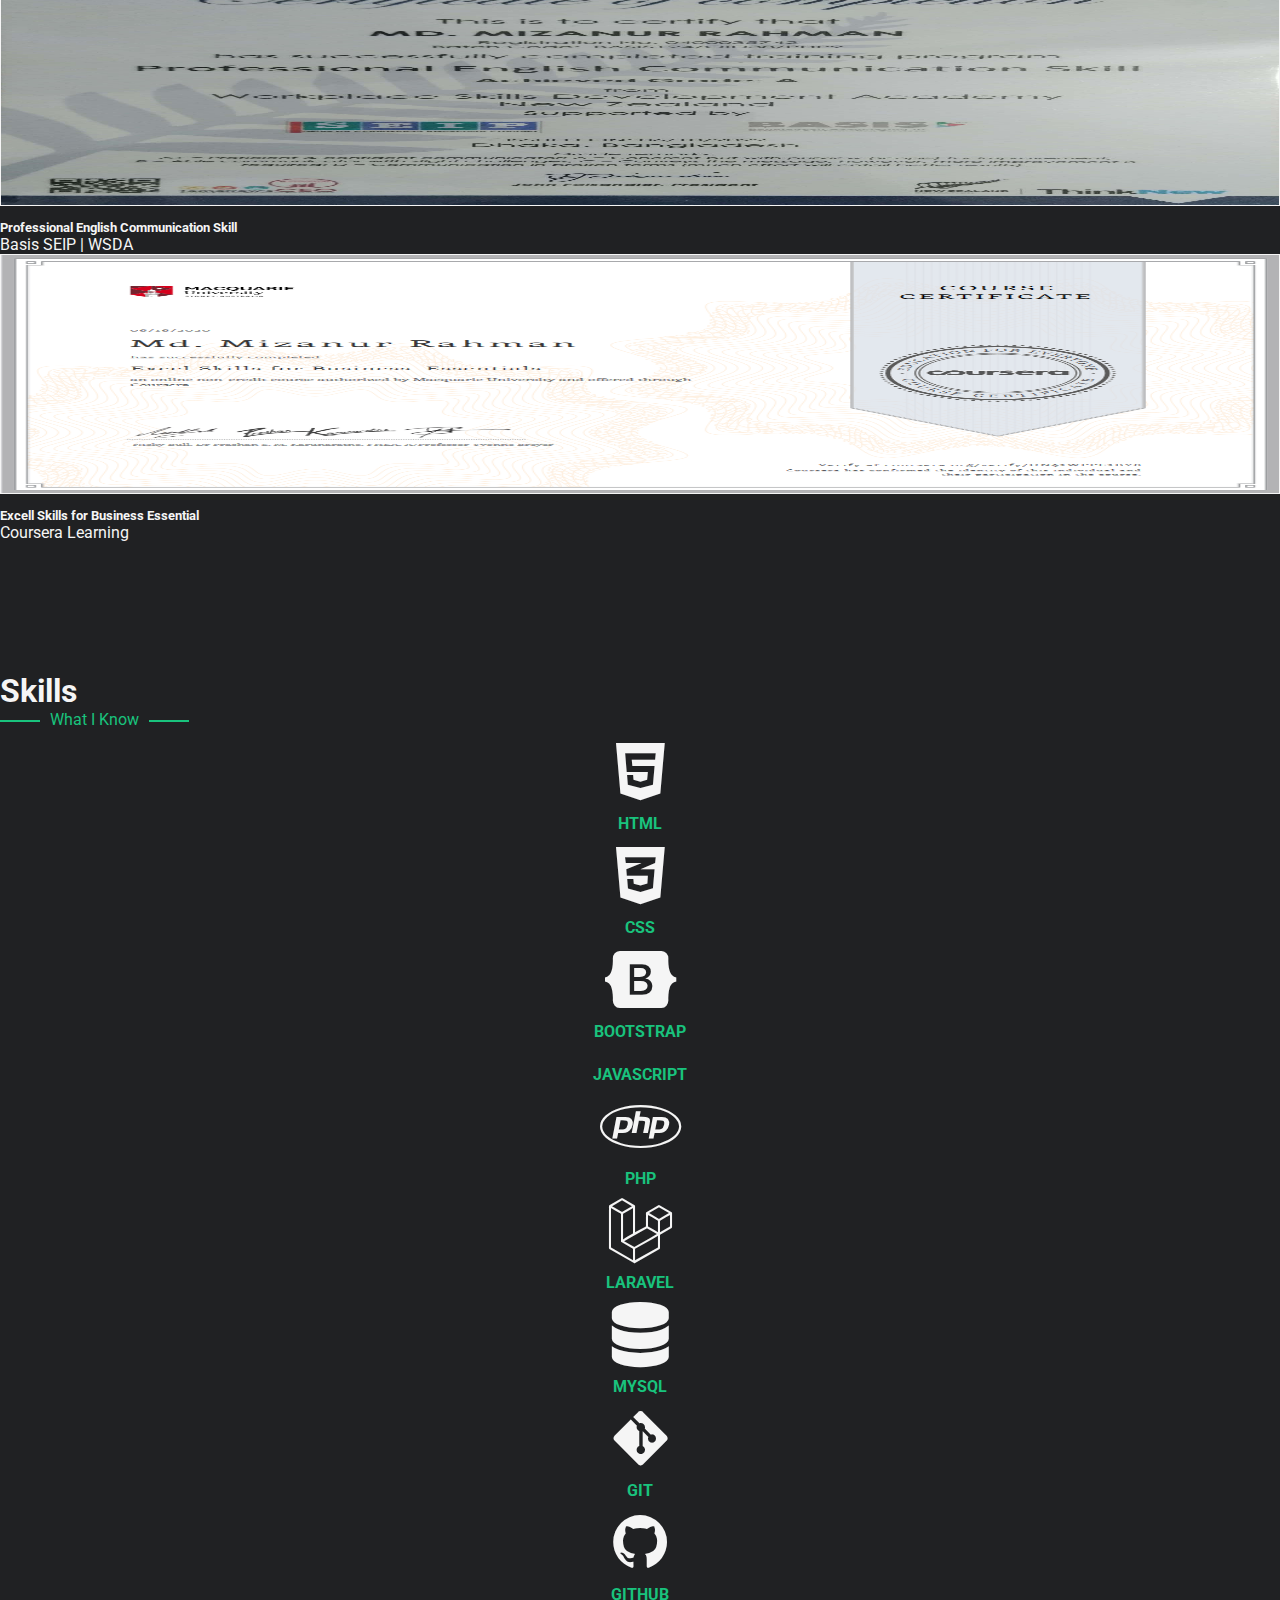
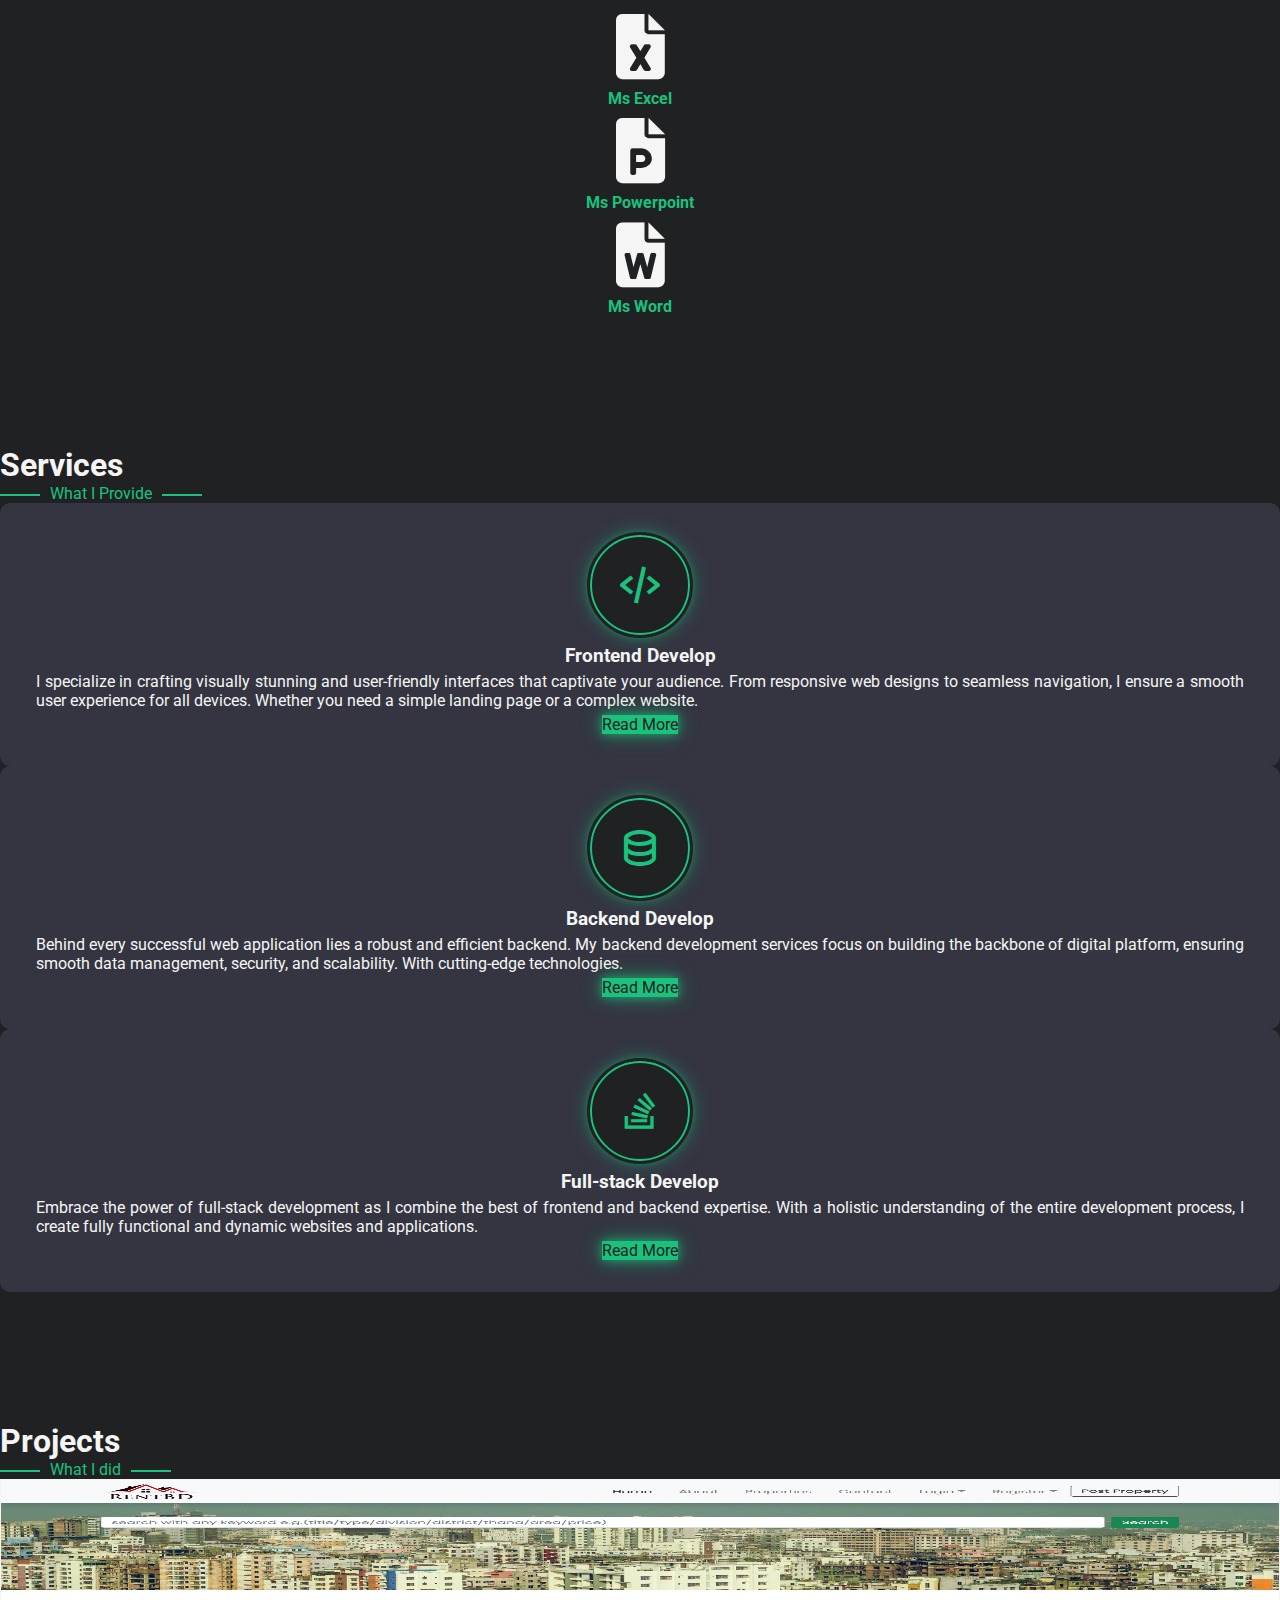
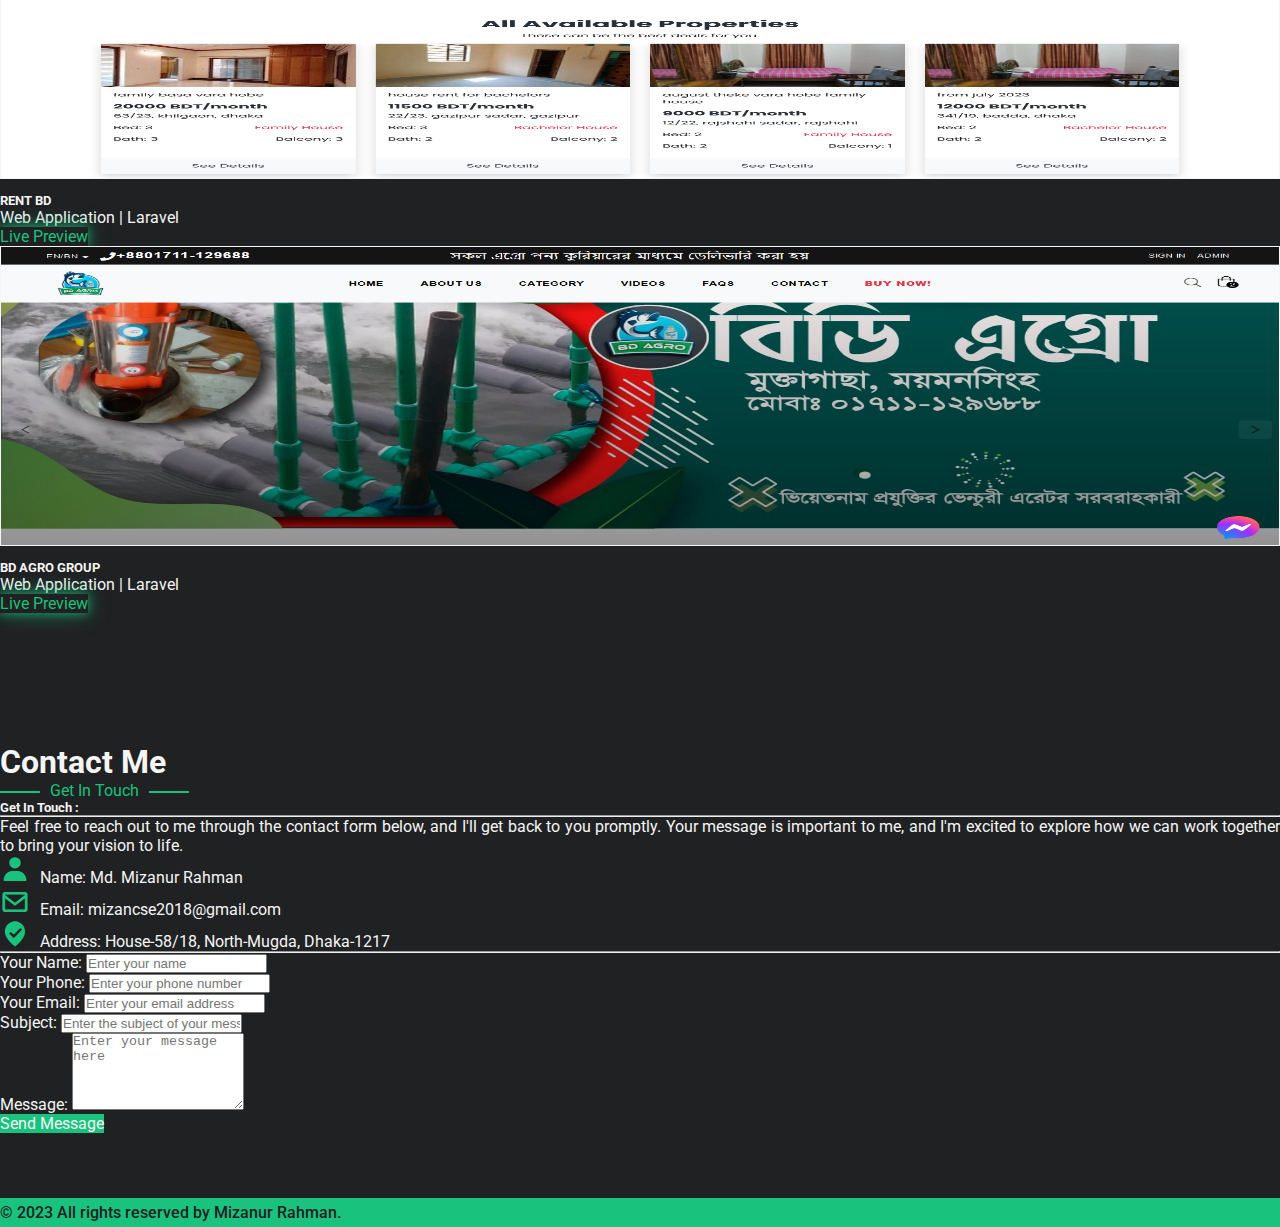
==== commit dd2e55b2: "Update index.html" ====
--- a/index.html
+++ b/index.html
@@ -314,7 +314,7 @@
                     <h5>RENT BD</h5>
                     <p class="text-muted text-center">Web Application | Laravel</p>
                     <div class="btn-box">
-                        <a href="https://mizancse2018.github.io/rentbd/" class="btn">Live Preview</a>
+                        <a href="https://mizancse2018.github.io/rentbd/" target="_blank" class="btn">Live Preview</a>
                     </div>
                 </div>
             </div>
